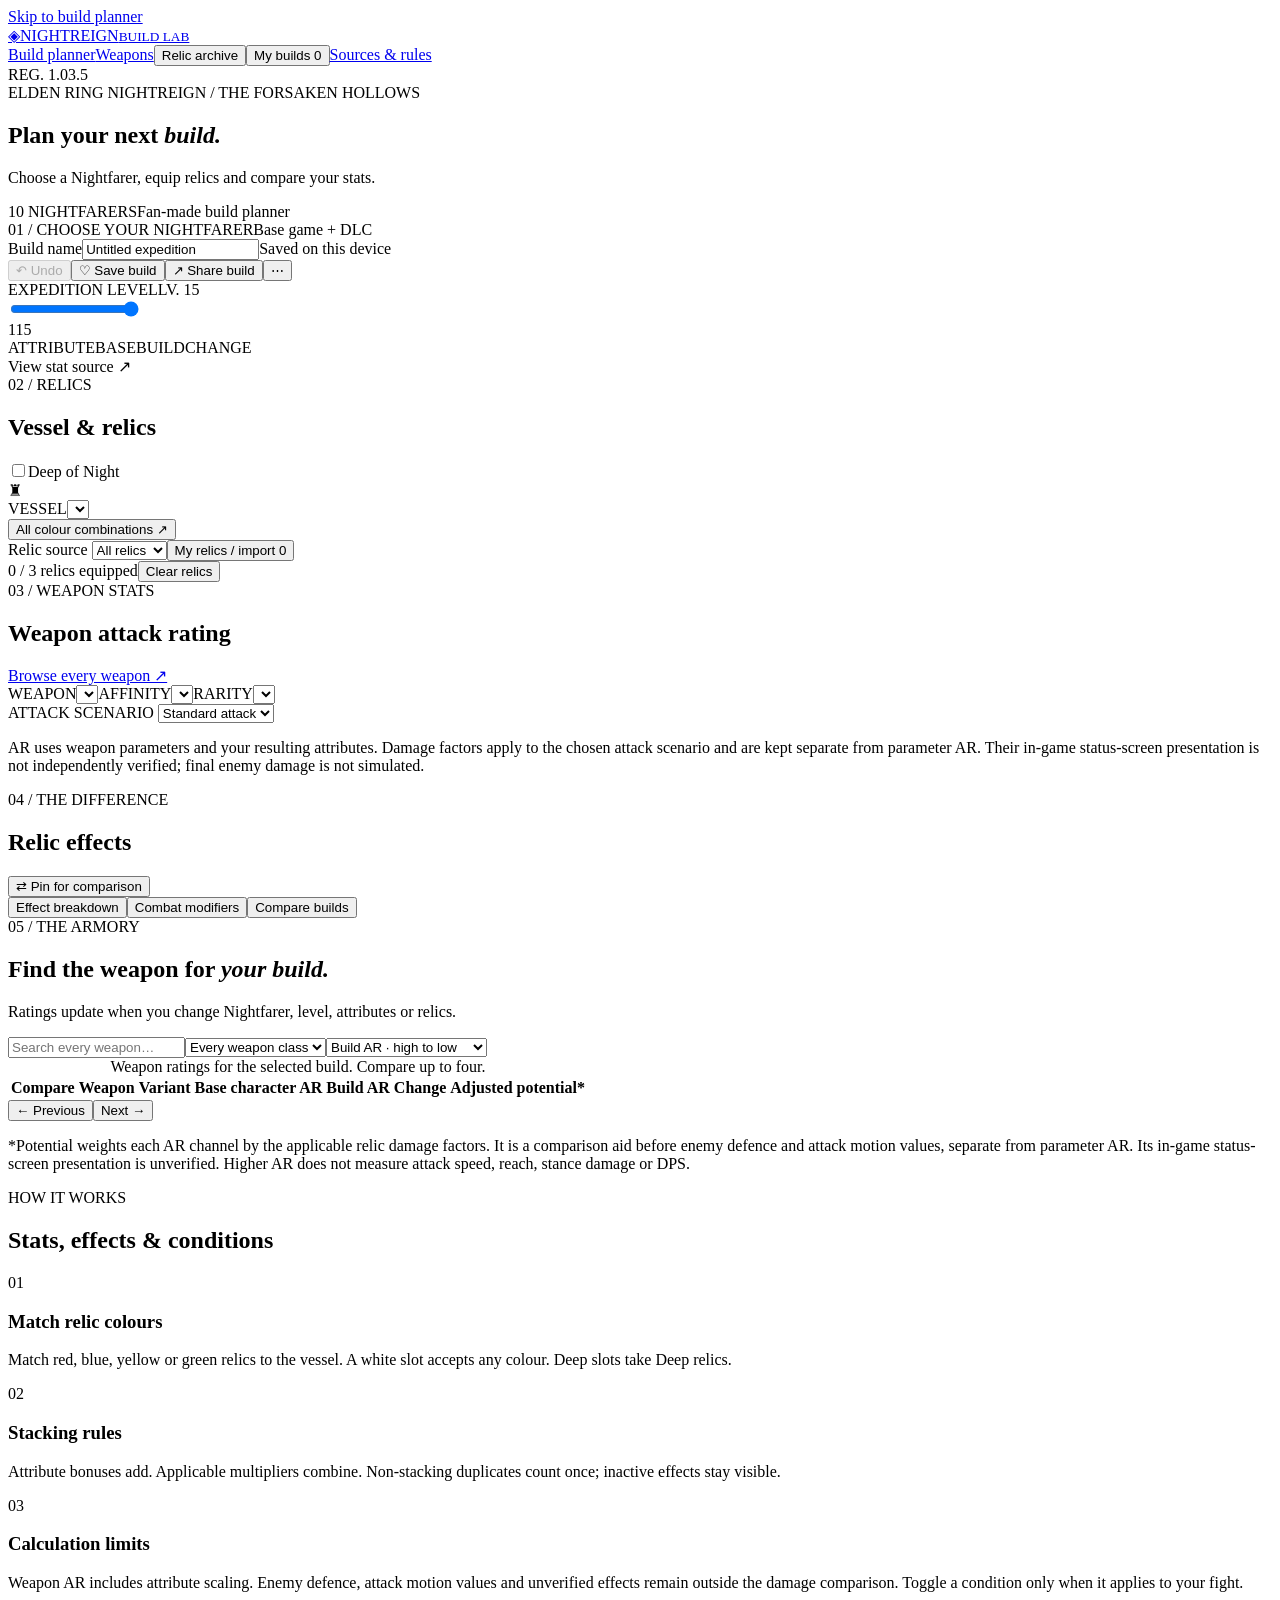
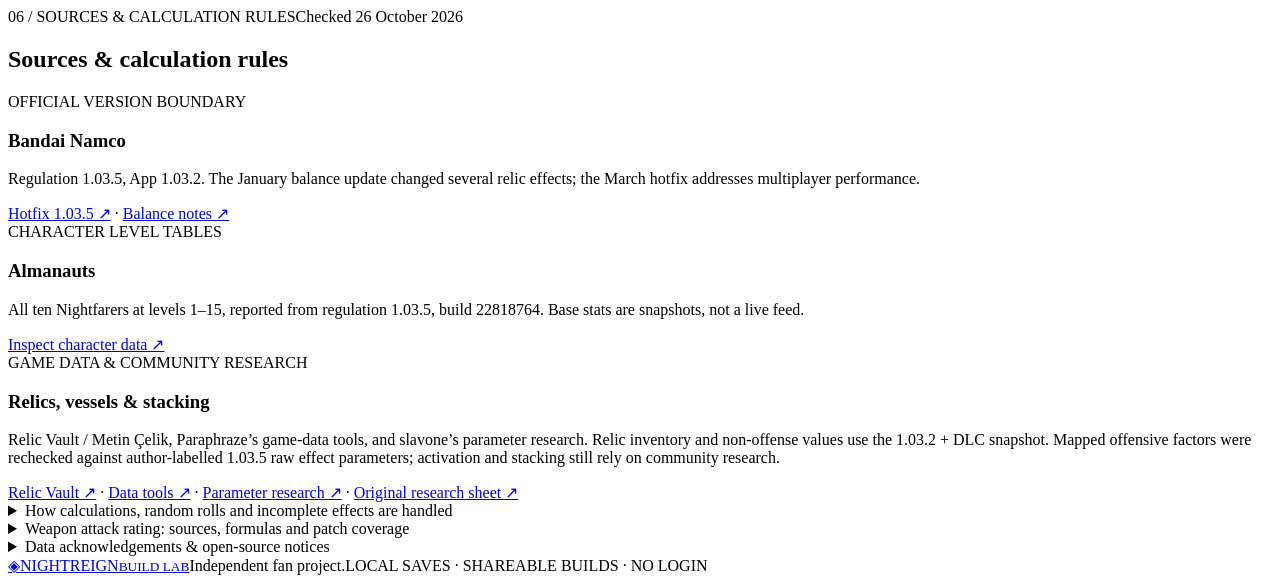
==== web/src/index.template.html @ f838a0e6 "Add owned relic collections, local PC save import, live build URLs and readable text" ====
<!doctype html><html lang="en"><head><meta charset="utf-8"><meta name="viewport" content="width=device-width,initial-scale=1"><meta name="theme-color" content="#101718"><meta name="description" content="Plan Nightreign builds for every Nightfarer. Explore character stats, colour-compatible vessels, fixed and custom relics, and the changes they make."><title>Nightreign — Build Lab</title><style>/*STYLE*/</style></head><body>
<a class="skip" href="#planner">Skip to build planner</a>
<header class="top"><a class="brand" href="#"><span class="brand-mark">◈</span><span>NIGHTREIGN<small>BUILD LAB</small></span></a><nav aria-label="Main"><a href="#planner" class="active">Build planner</a><a href="#armory">Weapons</a><button id="archive-nav">Relic archive</button><button id="saved-nav">My builds <span id="saved-count">0</span></button><a href="#sources">Sources & rules</a></nav><span class="top-tag"><i></i> REG. 1.03.5</span></header>
<main><section class="intro"><div><div class="eyebrow">ELDEN RING NIGHTREIGN / THE FORSAKEN HOLLOWS</div><h1>Plan your next <em>build.</em></h1><p>Choose a Nightfarer, equip relics and compare your stats.</p></div><div class="intro-end"><span>10 NIGHTFARERS</span><span id="corpus-size"></span><span class="dim">Fan-made build planner</span></div></section>
<section class="roster-wrap" aria-label="Choose a Nightfarer"><div class="section-caption"><span>01 / CHOOSE YOUR NIGHTFARER</span><span>Base game + DLC</span></div><div id="roster" class="roster"></div></section>
<div class="build-toolbar" id="planner"><div><label class="sr-only" for="build-name">Build name</label><input id="build-name" maxlength="70" value="Untitled expedition" aria-label="Build name"><span class="auto-note">Saved on this device</span></div><div class="toolbar-actions"><button id="undo" class="quiet" disabled>↶ Undo</button><button id="save-build" class="quiet">♡ Save build</button><button id="share" class="gold-button">↗ Share build</button><button id="more" class="icon-button" aria-label="Import or export build">⋯</button></div></div>
<div class="planner-grid"><aside class="character-panel panel"><div id="character-art" class="character-art"></div><div class="sheet"><div class="level-row"><label for="level">EXPEDITION LEVEL</label><span>LV. <output id="level-label">15</output></span></div><input type="range" id="level" min="1" max="15" step="1" value="15" aria-label="Expedition level"><div class="range-ends"><span>1</span><span>15</span></div><div class="resource-list" id="resources"></div><div class="stat-heading"><span>ATTRIBUTE</span><span>BASE</span><span>BUILD</span><span>CHANGE</span></div><div id="attributes"></div><div id="sheet-note" class="micro-note"></div><div id="abilities" class="abilities"></div><a id="character-source" class="text-link" target="_blank" rel="noopener">View stat source ↗</a></div></aside>
<div class="build-column"><section class="panel rites"><div class="panel-top"><div><div class="eyebrow">02 / RELICS</div><h2>Vessel & relics</h2></div><label class="mode-switch"><input id="deep" type="checkbox"><span class="switch-track"></span><span>Deep of Night</span></label></div><div class="vessel-control"><div class="vessel-symbol" aria-hidden="true">♜</div><div class="vessel-field"><label for="vessel">VESSEL</label><select id="vessel"></select><div id="vessel-colors" class="vessel-colors"></div></div><button id="colors-button" class="quiet">All colour combinations ↗</button></div><div class="collection-toolbar"><label for="relic-source">Relic source <select id="relic-source"><option value="all">All relics</option><option value="owned">My relics</option></select></label><button id="my-relics" class="quiet">My relics / import <span id="collection-count">0</span></button></div><div id="slots"></div><div class="slot-footer"><span id="equipped-summary">0 / 3 relics equipped</span><button id="clear-build" class="text-link">Clear relics</button></div></section>
<section class="panel weapon-focus" id="weapon-focus"><div class="panel-top"><div><div class="eyebrow">03 / WEAPON STATS</div><h2>Weapon attack rating</h2></div><a class="text-link" href="#armory">Browse every weapon ↗</a></div><div class="weapon-setup"><label>WEAPON<select id="weapon-select" aria-label="Selected weapon"></select></label><label>AFFINITY<select id="weapon-affinity" aria-label="Weapon affinity"></select></label><label>RARITY<select id="weapon-rarity" aria-label="Weapon rarity"></select></label></div><div id="weapon-readout"></div><label class="attack-context">ATTACK SCENARIO <select id="weapon-attack" aria-label="Attack scenario"><option value="standard">Standard attack</option><option value="charged">Charged attack</option><option value="jump">Jump attack</option><option value="critical">Critical hit</option><option value="guardCounter">Guard counter</option><option value="skill">Weapon skill</option></select></label><div id="weapon-relic-detail"></div><p class="micro-note">AR uses weapon parameters and your resulting attributes. Damage factors apply to the chosen attack scenario and are kept separate from parameter AR. Their in-game status-screen presentation is not independently verified; final enemy damage is not simulated.</p></section>
<section class="panel results"><div class="panel-top"><div><div class="eyebrow">04 / THE DIFFERENCE</div><h2>Relic effects</h2></div><button id="pin-build" class="quiet">⇄ Pin for comparison</button></div><div id="coverage-note" class="coverage-note"></div><div id="warnings"></div><div class="result-tabs" role="tablist" aria-label="Build results"><button id="tab-effects" role="tab" aria-selected="true">Effect breakdown</button><button id="tab-modifiers" role="tab" aria-selected="false">Combat modifiers</button><button id="tab-compare" role="tab" aria-selected="false">Compare builds</button></div><div id="result-content"></div></section></div>
</div>
<section class="armory-section" id="armory"><div class="section-caption"><span>05 / THE ARMORY</span><span id="armory-context"></span></div><div class="armory-heading"><div><h2>Find the weapon for <em>your build.</em></h2><p>Ratings update when you change Nightfarer, level, attributes or relics.</p></div><span class="armory-size" id="weapon-count"></span></div><div class="armory-controls"><input type="search" id="weapon-search" class="search-input" placeholder="Search every weapon…" aria-label="Search weapons"><select id="weapon-category" aria-label="Weapon category"><option value="all">Every weapon class</option></select><select id="weapon-sort" aria-label="Sort weapons"><option value="modified">Build AR · high to low</option><option value="delta">AR gained from relics</option><option value="potential">Relic-adjusted potential</option><option value="name">Weapon name</option></select></div><div class="weapon-data-boundary" id="weapon-data-boundary"></div><div class="armory-scroll"><table class="weapon-table"><caption class="sr-only">Weapon ratings for the selected build. Compare up to four.</caption><thead><tr><th>Compare</th><th>Weapon</th><th>Variant</th><th>Base character AR</th><th>Build AR</th><th>Change</th><th>Adjusted potential*</th></tr></thead><tbody id="weapon-table-body"></tbody></table></div><div class="armory-pagination"><span id="armory-page-label"></span><div><button id="weapon-prev" class="quiet">← Previous</button><button id="weapon-next" class="quiet">Next →</button></div></div><p class="sub-note">*Potential weights each AR channel by the applicable relic damage factors. It is a comparison aid before enemy defence and attack motion values, separate from parameter AR. Its in-game status-screen presentation is unverified. Higher AR does not measure attack speed, reach, stance damage or DPS.</p><div id="weapon-comparison"></div></section>
<section class="how-it-works"><div><div class="eyebrow">HOW IT WORKS</div><h2>Stats, effects & conditions</h2></div><article><span>01</span><h3>Match relic colours</h3><p>Match red, blue, yellow or green relics to the vessel. A white slot accepts any colour. Deep slots take Deep relics.</p></article><article><span>02</span><h3>Stacking rules</h3><p>Attribute bonuses add. Applicable multipliers combine. Non-stacking duplicates count once; inactive effects stay visible.</p></article><article><span>03</span><h3>Calculation limits</h3><p>Weapon AR includes attribute scaling. Enemy defence, attack motion values and unverified effects remain outside the damage comparison. Toggle a condition only when it applies to your fight.</p></article></section>
<section id="sources" class="sources"><div class="section-caption"><span>06 / SOURCES & CALCULATION RULES</span><span>Checked 26 October 2026</span></div><h2>Sources & calculation rules</h2><div class="source-grid"><article><span class="eyebrow">OFFICIAL VERSION BOUNDARY</span><h3>Bandai Namco</h3><p>Regulation 1.03.5, App 1.03.2. The January balance update changed several relic effects; the March hotfix addresses multiplayer performance.</p><a href="https://en.bandainamcoent.eu/elden-ring/news/elden-ring-nightreign-hotfix-1035" target="_blank" rel="noopener">Hotfix 1.03.5 ↗</a> · <a href="https://en.bandainamcoent.eu/elden-ring/news/elden-ring-nightreign-patch-notes-version-1032" target="_blank" rel="noopener">Balance notes ↗</a></article><article><span class="eyebrow">CHARACTER LEVEL TABLES</span><h3>Almanauts</h3><p>All ten Nightfarers at levels 1–15, reported from regulation 1.03.5, build 22818764. Base stats are snapshots, not a live feed.</p><a href="https://almanauts.com/nightreign/" target="_blank" rel="noopener">Inspect character data ↗</a></article><article><span class="eyebrow">GAME DATA & COMMUNITY RESEARCH</span><h3>Relics, vessels & stacking</h3><p>Relic Vault / Metin Çelik, Paraphraze’s game-data tools, and slavone’s parameter research. Relic inventory and non-offense values use the 1.03.2 + DLC snapshot. Mapped offensive factors were rechecked against author-labelled 1.03.5 raw effect parameters; activation and stacking still rely on community research.</p><a href="https://github.com/tonydavis629/nightreign-relic-vault" target="_blank" rel="noopener">Relic Vault ↗</a> · <a href="https://github.com/ParaphrazeTutorials/nightreign-data-tools" target="_blank" rel="noopener">Data tools ↗</a> · <a href="https://github.com/slavone/nighreign_relic_calculator" target="_blank" rel="noopener">Parameter research ↗</a> · <a href="https://docs.google.com/spreadsheets/d/1meXOw4jR1hh7YXVMeijWwSDIXnCw6Tk4hTZPq2qvyK4/edit" target="_blank" rel="noopener">Original research sheet ↗</a></article></div><details><summary>How calculations, random rolls and incomplete effects are handled</summary><div class="rules"><p>Relic audit (9 November 2026): uploaded regulation data version 10110019 is earlier than the comparison snapshot 10350000. Numerical magnitudes are checked separately from activation, stacking and roll eligibility. Seven existing modifier entries remain community models and are labelled in the breakdown. Raider’s damage-during-skill bonus is a manual 20-second scenario: ×1.10 damage and ×1.20 maximum stamina. Identical fixed/random aliases of known non-stacking effects count once.</p><p>Base HP, FP and stamina agree with HP = 80 + 20 × Vigor; FP = 45 + 5 × Mind; stamina = 48 + 2 × Endurance in the retrieved character tables. Relic projections use those linear relationships, then resource multipliers, with a floor at the end. Attributes are constrained to 1–99. Resource extrapolations outside the observed attribute ranges are marked.</p><p>Every relic effect is visible, but only mapped numerical effects enter totals. Character-specific effects activate only for that Nightfarer. Conditional effects start off. Stat-reallocation effects are excluded unless their level-specific model has been verified. Omitted numerical effects make the projected status incomplete; no missing effect is treated as zero strength.</p><p>Combat figures are applicable relic factors, not weapon attack rating or final damage. Different hit types and weapon conditions cannot always apply simultaneously. Damage negation combines the remaining-damage factors. Unknown self-stacking duplicates are conservatively excluded. The separate Weapon stats models weapon scaling from source coefficients. Temporary effect timing, ammunition and enemy defence are not simulated.</p><p>Custom rolls warn about snapshot type eligibility, same-relic exclusion groups, paired drawbacks and roll-slot eligibility. These uncertain metadata checks do not block adding an owned relic or exclude its mapped effects from totals. They are planning records, not proof that a roll exists in your inventory or can drop from a particular source. Fixed relics follow their own game item records. Unique items cannot be equipped twice. Random scenes have no finite inventory catalogue: this archive lists their effect types instead. The 84 fixed records are catalogued game data, not a guarantee that every item is obtainable; The Will of Balance has unconfirmed current availability.</p><p>Forgotten Scholar’s Goblet has a reported colour conflict in community sources. This planner uses the game-data tooling’s red first Deep slot. Verify it against your inventory. Artwork is from the official character gallery and remains © Bandai Namco / FromSoftware. Independent fan project; no affiliation or endorsement.</p><p>Builds and your relic collection are saved in this browser. PC save import reads files locally; it never uploads or edits them. Sharing puts the build in the link itself; no account or server stores it. No save files are edited.</p></div></details><details><summary>Weapon attack rating: sources, formulas and patch coverage</summary><div class="rules"><p id="weapon-source-notes"></p><p>The roster and AR formula use CryptidTracker’s original Nightreign research. Weapon, reinforcement, element-correction and scaling-curve fields were rechecked against an author-labelled Regulation 1.03.5 community snapshot. It is a relic-weight mod distribution; its weapon fields match the original baseline across the curated roster and its 17 curves. Relic rolling weights from that mod are not used. Sixteen independent current AR reference values for Zweihander and Greatsword also match. This is versioned community data, not an official release export or live feed. Two DLC starter labels describe the character and weapon type because their exact English item names were unavailable in the source name table.</p><p>Attribute terms use correction curves and the AttackElementCorrect influence/override values, including the source’s negative-term branch. No requirement penalty is applied. Attributes follow the source model’s 1–99 range. A 1.5× Strength bonus for two-handing is not assumed.</p><p>Each channel is truncated separately; total AR truncates the sum of unrounded channels. Staff and seal strike AR is separate from casting scaling. Catalyst spell-buff values exclude spell motion values and school/passive bonuses. Bow, crossbow and ballista ratings exclude ammunition. Starting-weapon infusion relics, weapon passives, status buildup and temporary weapon buffs are outside the AR model. Use the affinity selector for a hypothetical supported weapon variant; equipping an infusion relic does not automatically choose a variant. Spell and item-only relics are excluded from weapon strike potential. Conditional and inventory bonuses require the correct run condition to be enabled.</p><p><a href="https://docs.google.com/spreadsheets/d/1Os2EzEiqE29HKsiv6UjBEQQOZrxj9ssvPAKMDc8CYr8/edit" target="_blank" rel="noopener">CryptidTracker’s original AR calculator ↗</a> · <a href="https://almanauts.com/nightreign/weapons/" target="_blank" rel="noopener">Current comparison tables ↗</a> · <a href="https://github.com/ip1259/Rolling_Pool_Editor" target="_blank" rel="noopener">Regulation 1.03.5 effect parameters ↗</a></p></div></details><details><summary>Data acknowledgements & open-source notices</summary><div class="rules" id="licenses"></div></details></section>
</main><footer><a class="brand" href="#"><span class="brand-mark">◈</span><span>NIGHTREIGN<small>BUILD LAB</small></span></a><span>Independent fan project.</span><span>LOCAL SAVES · SHAREABLE BUILDS · NO LOGIN</span></footer>
<div id="drawer-backdrop" class="backdrop" hidden></div><aside id="drawer" class="drawer" role="dialog" aria-modal="true" aria-labelledby="drawer-title" hidden><div class="drawer-top"><div><div class="eyebrow" id="drawer-kicker">RELIC ARCHIVE</div><h2 id="drawer-title">Choose a relic</h2><p id="drawer-context"></p></div><button class="close-button" id="drawer-close" aria-label="Close relic library">×</button></div><div id="drawer-body"></div></aside>
<dialog id="modal"><div class="modal-head"><h2 id="modal-title"></h2><button id="modal-close" class="close-button" aria-label="Close dialog">×</button></div><div id="modal-body"></div></dialog><div id="toast" role="status" aria-live="polite"></div>
<script>/*DATA*/</script><script>/*ENGINE*/</script><script>/*APP*/</script></body></html>
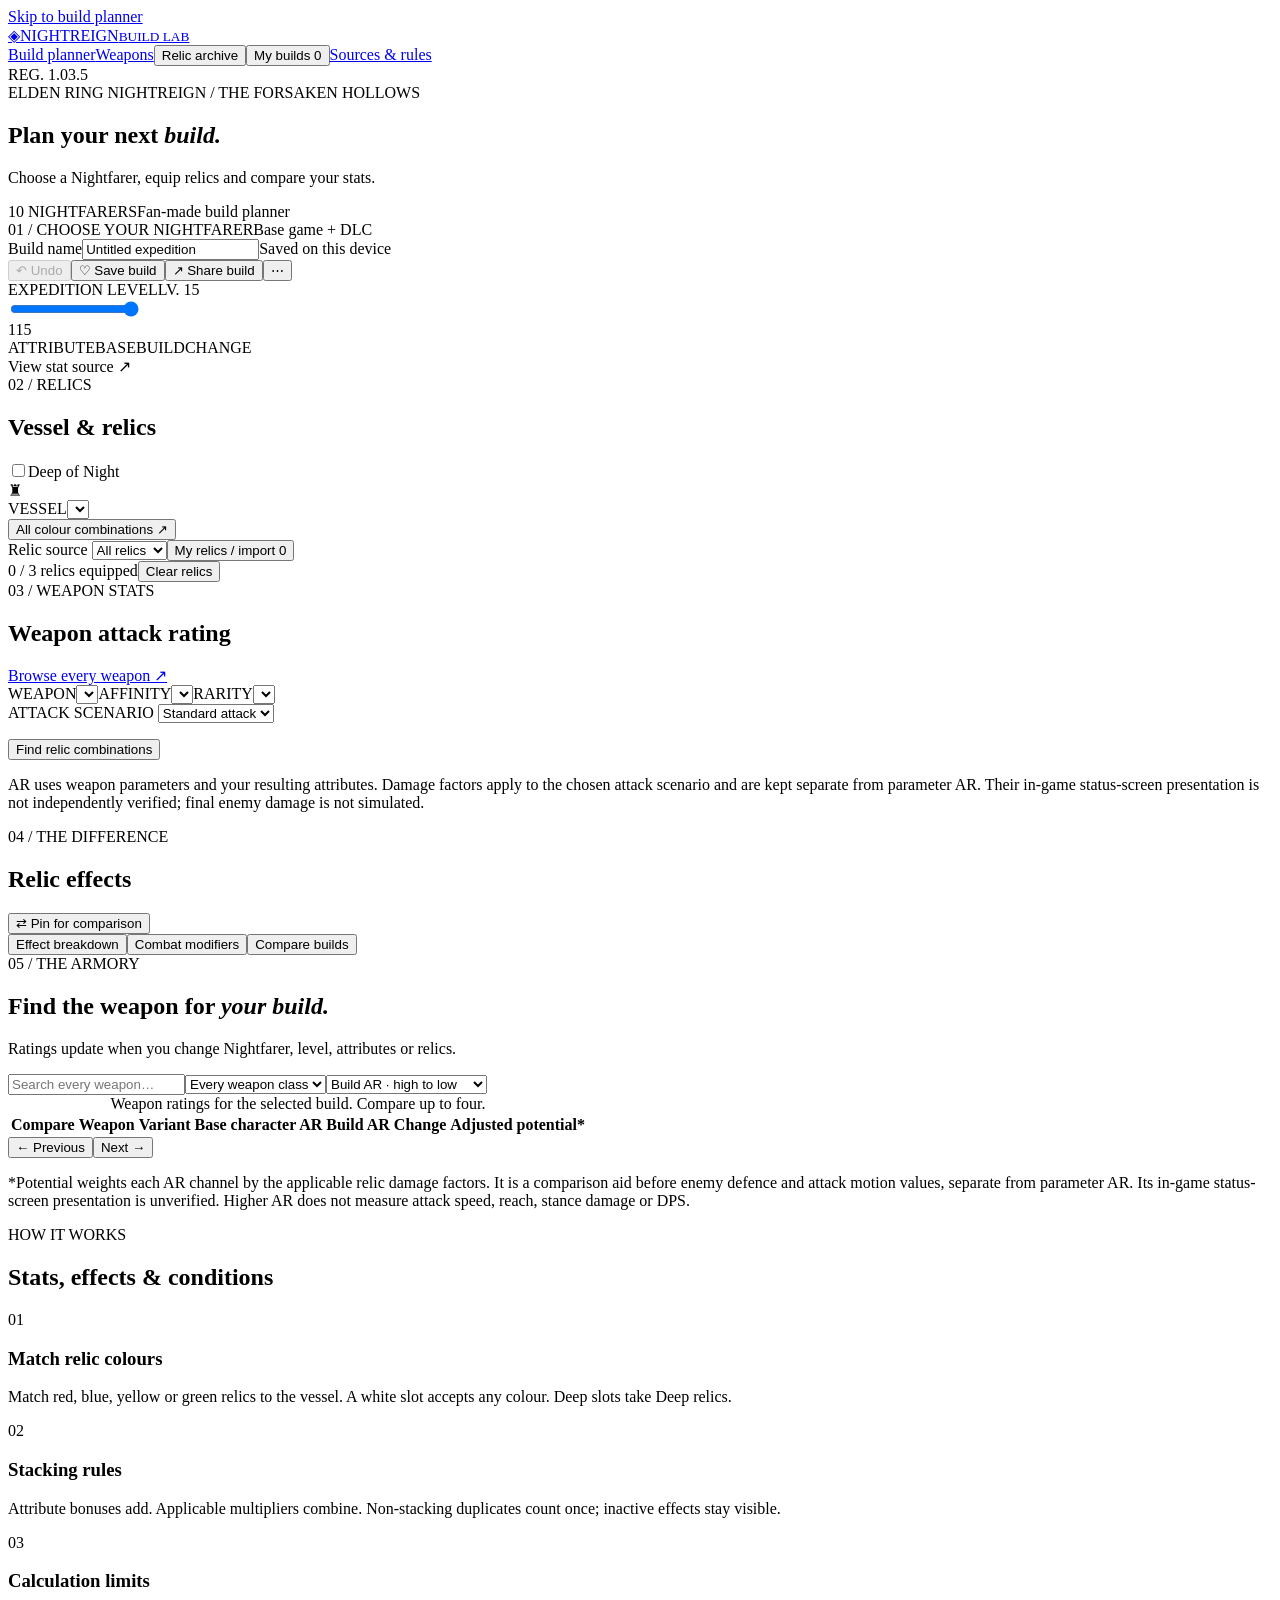
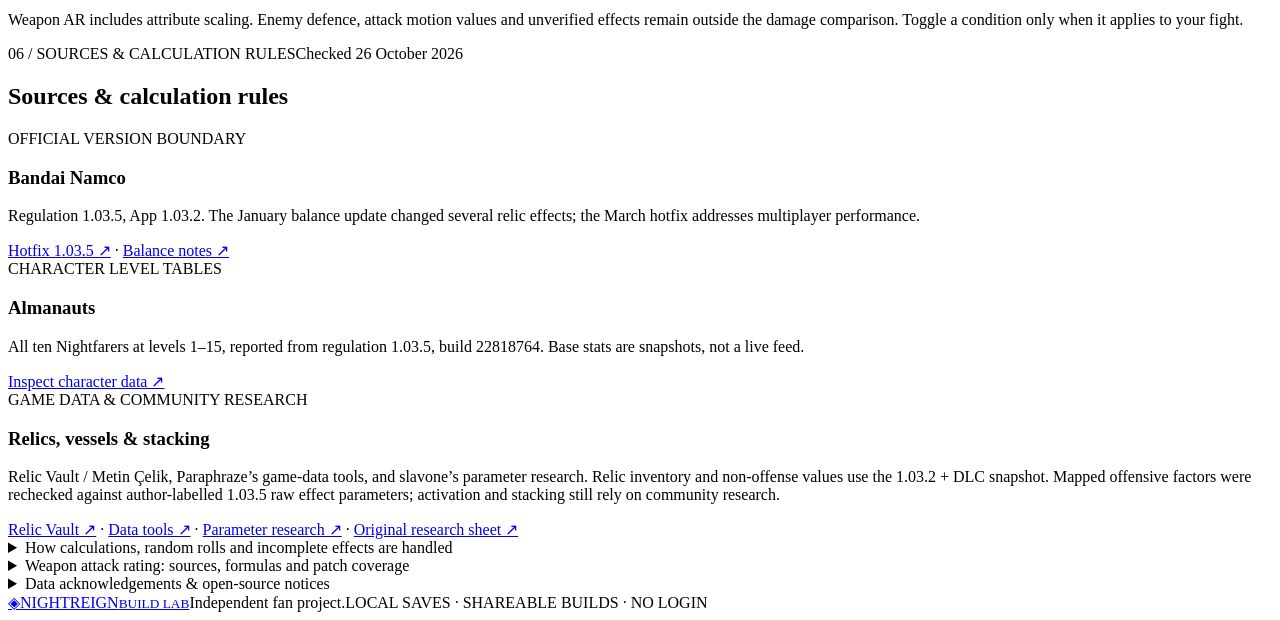
==== commit 1680f61b: "Add weapon build suggestions and Raider passive" ====
--- a/web/src/index.template.html
+++ b/web/src/index.template.html
@@ -6,7 +6,7 @@
 <div class="build-toolbar" id="planner"><div><label class="sr-only" for="build-name">Build name</label><input id="build-name" maxlength="70" value="Untitled expedition" aria-label="Build name"><span class="auto-note">Saved on this device</span></div><div class="toolbar-actions"><button id="undo" class="quiet" disabled>↶ Undo</button><button id="save-build" class="quiet">♡ Save build</button><button id="share" class="gold-button">↗ Share build</button><button id="more" class="icon-button" aria-label="Import or export build">⋯</button></div></div>
 <div class="planner-grid"><aside class="character-panel panel"><div id="character-art" class="character-art"></div><div class="sheet"><div class="level-row"><label for="level">EXPEDITION LEVEL</label><span>LV. <output id="level-label">15</output></span></div><input type="range" id="level" min="1" max="15" step="1" value="15" aria-label="Expedition level"><div class="range-ends"><span>1</span><span>15</span></div><div class="resource-list" id="resources"></div><div class="stat-heading"><span>ATTRIBUTE</span><span>BASE</span><span>BUILD</span><span>CHANGE</span></div><div id="attributes"></div><div id="sheet-note" class="micro-note"></div><div id="abilities" class="abilities"></div><a id="character-source" class="text-link" target="_blank" rel="noopener">View stat source ↗</a></div></aside>
 <div class="build-column"><section class="panel rites"><div class="panel-top"><div><div class="eyebrow">02 / RELICS</div><h2>Vessel & relics</h2></div><label class="mode-switch"><input id="deep" type="checkbox"><span class="switch-track"></span><span>Deep of Night</span></label></div><div class="vessel-control"><div class="vessel-symbol" aria-hidden="true">♜</div><div class="vessel-field"><label for="vessel">VESSEL</label><select id="vessel"></select><div id="vessel-colors" class="vessel-colors"></div></div><button id="colors-button" class="quiet">All colour combinations ↗</button></div><div class="collection-toolbar"><label for="relic-source">Relic source <select id="relic-source"><option value="all">All relics</option><option value="owned">My relics</option></select></label><button id="my-relics" class="quiet">My relics / import <span id="collection-count">0</span></button></div><div id="slots"></div><div class="slot-footer"><span id="equipped-summary">0 / 3 relics equipped</span><button id="clear-build" class="text-link">Clear relics</button></div></section>
-<section class="panel weapon-focus" id="weapon-focus"><div class="panel-top"><div><div class="eyebrow">03 / WEAPON STATS</div><h2>Weapon attack rating</h2></div><a class="text-link" href="#armory">Browse every weapon ↗</a></div><div class="weapon-setup"><label>WEAPON<select id="weapon-select" aria-label="Selected weapon"></select></label><label>AFFINITY<select id="weapon-affinity" aria-label="Weapon affinity"></select></label><label>RARITY<select id="weapon-rarity" aria-label="Weapon rarity"></select></label></div><div id="weapon-readout"></div><label class="attack-context">ATTACK SCENARIO <select id="weapon-attack" aria-label="Attack scenario"><option value="standard">Standard attack</option><option value="charged">Charged attack</option><option value="jump">Jump attack</option><option value="critical">Critical hit</option><option value="guardCounter">Guard counter</option><option value="skill">Weapon skill</option></select></label><div id="weapon-relic-detail"></div><p class="micro-note">AR uses weapon parameters and your resulting attributes. Damage factors apply to the chosen attack scenario and are kept separate from parameter AR. Their in-game status-screen presentation is not independently verified; final enemy damage is not simulated.</p></section>
+<section class="panel weapon-focus" id="weapon-focus"><div class="panel-top"><div><div class="eyebrow">03 / WEAPON STATS</div><h2>Weapon attack rating</h2></div><a class="text-link" href="#armory">Browse every weapon ↗</a></div><div class="weapon-setup"><label>WEAPON<select id="weapon-select" aria-label="Selected weapon"></select></label><label>AFFINITY<select id="weapon-affinity" aria-label="Weapon affinity"></select></label><label>RARITY<select id="weapon-rarity" aria-label="Weapon rarity"></select></label></div><div id="weapon-readout"></div><label class="attack-context">ATTACK SCENARIO <select id="weapon-attack" aria-label="Attack scenario"><option value="standard">Standard attack</option><option value="charged">Charged attack</option><option value="jump">Jump attack</option><option value="critical">Critical hit</option><option value="guardCounter">Guard counter</option><option value="skill">Weapon skill</option></select></label><p id="attack-scenario-explanation" class="micro-note" role="status"></p><div id="weapon-relic-detail"></div><button id="open-optimizer" class="gold-button">Find relic combinations</button><p class="micro-note">AR uses weapon parameters and your resulting attributes. Damage factors apply to the chosen attack scenario and are kept separate from parameter AR. Their in-game status-screen presentation is not independently verified; final enemy damage is not simulated.</p></section>
 <section class="panel results"><div class="panel-top"><div><div class="eyebrow">04 / THE DIFFERENCE</div><h2>Relic effects</h2></div><button id="pin-build" class="quiet">⇄ Pin for comparison</button></div><div id="coverage-note" class="coverage-note"></div><div id="warnings"></div><div class="result-tabs" role="tablist" aria-label="Build results"><button id="tab-effects" role="tab" aria-selected="true">Effect breakdown</button><button id="tab-modifiers" role="tab" aria-selected="false">Combat modifiers</button><button id="tab-compare" role="tab" aria-selected="false">Compare builds</button></div><div id="result-content"></div></section></div>
 </div>
 <section class="armory-section" id="armory"><div class="section-caption"><span>05 / THE ARMORY</span><span id="armory-context"></span></div><div class="armory-heading"><div><h2>Find the weapon for <em>your build.</em></h2><p>Ratings update when you change Nightfarer, level, attributes or relics.</p></div><span class="armory-size" id="weapon-count"></span></div><div class="armory-controls"><input type="search" id="weapon-search" class="search-input" placeholder="Search every weapon…" aria-label="Search weapons"><select id="weapon-category" aria-label="Weapon category"><option value="all">Every weapon class</option></select><select id="weapon-sort" aria-label="Sort weapons"><option value="modified">Build AR · high to low</option><option value="delta">AR gained from relics</option><option value="potential">Relic-adjusted potential</option><option value="name">Weapon name</option></select></div><div class="weapon-data-boundary" id="weapon-data-boundary"></div><div class="armory-scroll"><table class="weapon-table"><caption class="sr-only">Weapon ratings for the selected build. Compare up to four.</caption><thead><tr><th>Compare</th><th>Weapon</th><th>Variant</th><th>Base character AR</th><th>Build AR</th><th>Change</th><th>Adjusted potential*</th></tr></thead><tbody id="weapon-table-body"></tbody></table></div><div class="armory-pagination"><span id="armory-page-label"></span><div><button id="weapon-prev" class="quiet">← Previous</button><button id="weapon-next" class="quiet">Next →</button></div></div><p class="sub-note">*Potential weights each AR channel by the applicable relic damage factors. It is a comparison aid before enemy defence and attack motion values, separate from parameter AR. Its in-game status-screen presentation is unverified. Higher AR does not measure attack speed, reach, stance damage or DPS.</p><div id="weapon-comparison"></div></section>
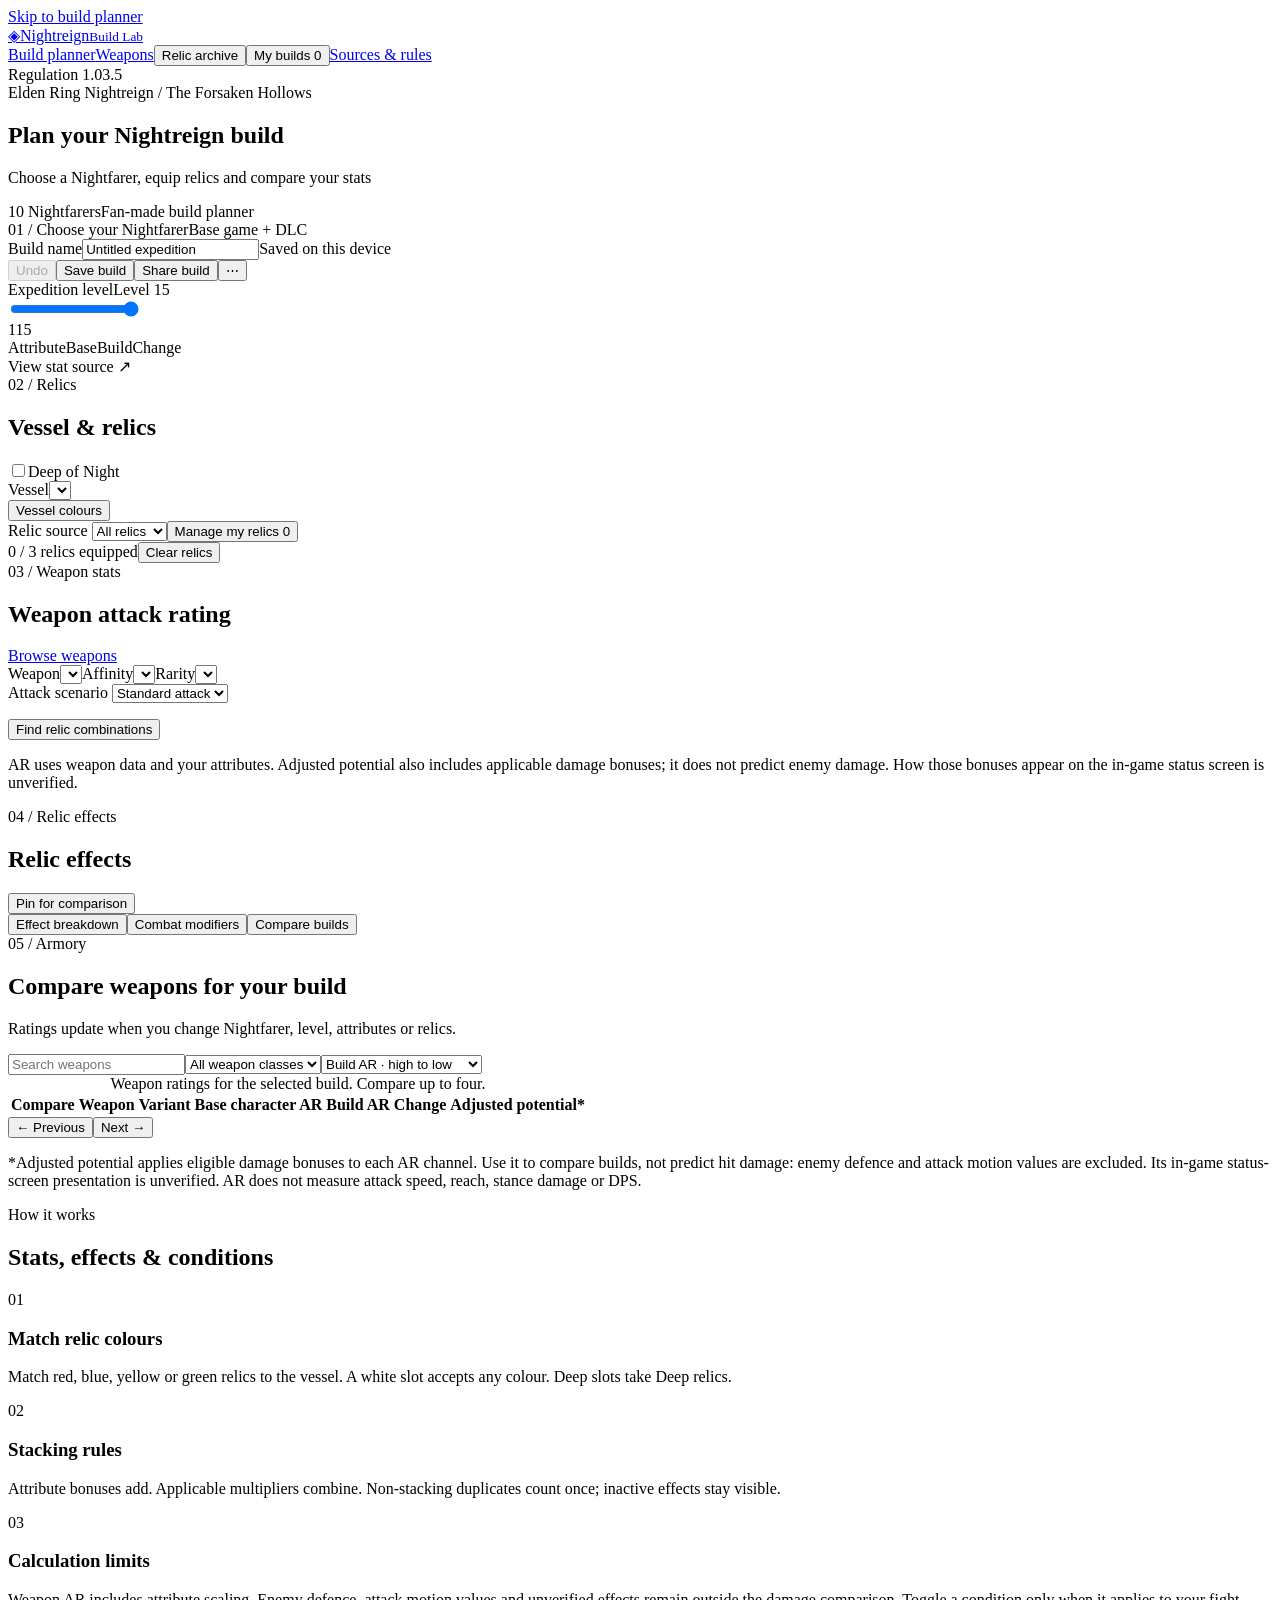
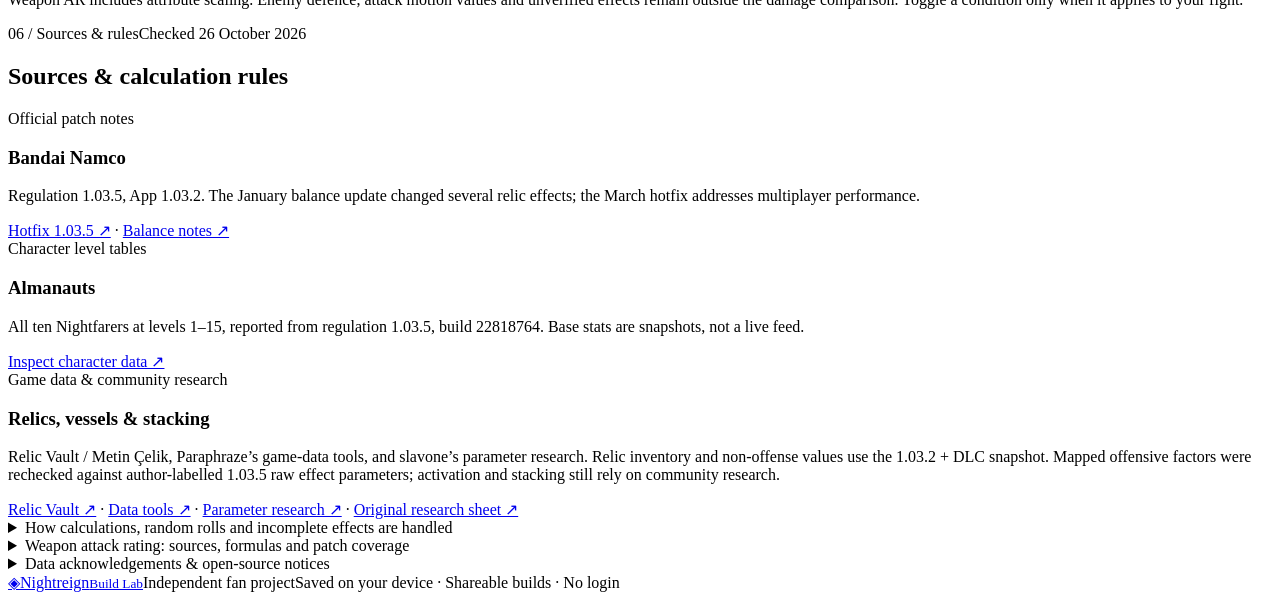
==== commit fad1ac8a: "Refine Nightreign interface spacing, typography and copy" ====
--- a/web/src/index.template.html
+++ b/web/src/index.template.html
@@ -1,18 +1,18 @@
-<!doctype html><html lang="en"><head><meta charset="utf-8"><meta name="viewport" content="width=device-width,initial-scale=1"><meta name="theme-color" content="#101718"><meta name="description" content="Plan Nightreign builds for every Nightfarer. Explore character stats, colour-compatible vessels, fixed and custom relics, and the changes they make."><title>Nightreign — Build Lab</title><style>/*STYLE*/</style></head><body>
+<!doctype html><html lang="en"><head><meta charset="utf-8"><meta name="viewport" content="width=device-width,initial-scale=1"><meta name="theme-color" content="#141617"><meta name="description" content="Plan Nightreign builds for every Nightfarer. Explore character stats, colour-compatible vessels, fixed and custom relics, and the changes they make."><title>Nightreign — Build Lab</title><style>/*STYLE*/</style></head><body>
 <a class="skip" href="#planner">Skip to build planner</a>
-<header class="top"><a class="brand" href="#"><span class="brand-mark">◈</span><span>NIGHTREIGN<small>BUILD LAB</small></span></a><nav aria-label="Main"><a href="#planner" class="active">Build planner</a><a href="#armory">Weapons</a><button id="archive-nav">Relic archive</button><button id="saved-nav">My builds <span id="saved-count">0</span></button><a href="#sources">Sources & rules</a></nav><span class="top-tag"><i></i> REG. 1.03.5</span></header>
-<main><section class="intro"><div><div class="eyebrow">ELDEN RING NIGHTREIGN / THE FORSAKEN HOLLOWS</div><h1>Plan your next <em>build.</em></h1><p>Choose a Nightfarer, equip relics and compare your stats.</p></div><div class="intro-end"><span>10 NIGHTFARERS</span><span id="corpus-size"></span><span class="dim">Fan-made build planner</span></div></section>
-<section class="roster-wrap" aria-label="Choose a Nightfarer"><div class="section-caption"><span>01 / CHOOSE YOUR NIGHTFARER</span><span>Base game + DLC</span></div><div id="roster" class="roster"></div></section>
-<div class="build-toolbar" id="planner"><div><label class="sr-only" for="build-name">Build name</label><input id="build-name" maxlength="70" value="Untitled expedition" aria-label="Build name"><span class="auto-note">Saved on this device</span></div><div class="toolbar-actions"><button id="undo" class="quiet" disabled>↶ Undo</button><button id="save-build" class="quiet">♡ Save build</button><button id="share" class="gold-button">↗ Share build</button><button id="more" class="icon-button" aria-label="Import or export build">⋯</button></div></div>
-<div class="planner-grid"><aside class="character-panel panel"><div id="character-art" class="character-art"></div><div class="sheet"><div class="level-row"><label for="level">EXPEDITION LEVEL</label><span>LV. <output id="level-label">15</output></span></div><input type="range" id="level" min="1" max="15" step="1" value="15" aria-label="Expedition level"><div class="range-ends"><span>1</span><span>15</span></div><div class="resource-list" id="resources"></div><div class="stat-heading"><span>ATTRIBUTE</span><span>BASE</span><span>BUILD</span><span>CHANGE</span></div><div id="attributes"></div><div id="sheet-note" class="micro-note"></div><div id="abilities" class="abilities"></div><a id="character-source" class="text-link" target="_blank" rel="noopener">View stat source ↗</a></div></aside>
-<div class="build-column"><section class="panel rites"><div class="panel-top"><div><div class="eyebrow">02 / RELICS</div><h2>Vessel & relics</h2></div><label class="mode-switch"><input id="deep" type="checkbox"><span class="switch-track"></span><span>Deep of Night</span></label></div><div class="vessel-control"><div class="vessel-symbol" aria-hidden="true">♜</div><div class="vessel-field"><label for="vessel">VESSEL</label><select id="vessel"></select><div id="vessel-colors" class="vessel-colors"></div></div><button id="colors-button" class="quiet">All colour combinations ↗</button></div><div class="collection-toolbar"><label for="relic-source">Relic source <select id="relic-source"><option value="all">All relics</option><option value="owned">My relics</option></select></label><button id="my-relics" class="quiet">My relics / import <span id="collection-count">0</span></button></div><div id="slots"></div><div class="slot-footer"><span id="equipped-summary">0 / 3 relics equipped</span><button id="clear-build" class="text-link">Clear relics</button></div></section>
-<section class="panel weapon-focus" id="weapon-focus"><div class="panel-top"><div><div class="eyebrow">03 / WEAPON STATS</div><h2>Weapon attack rating</h2></div><a class="text-link" href="#armory">Browse every weapon ↗</a></div><div class="weapon-setup"><label>WEAPON<select id="weapon-select" aria-label="Selected weapon"></select></label><label>AFFINITY<select id="weapon-affinity" aria-label="Weapon affinity"></select></label><label>RARITY<select id="weapon-rarity" aria-label="Weapon rarity"></select></label></div><div id="weapon-readout"></div><label class="attack-context">ATTACK SCENARIO <select id="weapon-attack" aria-label="Attack scenario"><option value="standard">Standard attack</option><option value="charged">Charged attack</option><option value="jump">Jump attack</option><option value="critical">Critical hit</option><option value="guardCounter">Guard counter</option><option value="skill">Weapon skill</option></select></label><p id="attack-scenario-explanation" class="micro-note" role="status"></p><div id="weapon-relic-detail"></div><button id="open-optimizer" class="gold-button">Find relic combinations</button><p class="micro-note">AR uses weapon parameters and your resulting attributes. Damage factors apply to the chosen attack scenario and are kept separate from parameter AR. Their in-game status-screen presentation is not independently verified; final enemy damage is not simulated.</p></section>
-<section class="panel results"><div class="panel-top"><div><div class="eyebrow">04 / THE DIFFERENCE</div><h2>Relic effects</h2></div><button id="pin-build" class="quiet">⇄ Pin for comparison</button></div><div id="coverage-note" class="coverage-note"></div><div id="warnings"></div><div class="result-tabs" role="tablist" aria-label="Build results"><button id="tab-effects" role="tab" aria-selected="true">Effect breakdown</button><button id="tab-modifiers" role="tab" aria-selected="false">Combat modifiers</button><button id="tab-compare" role="tab" aria-selected="false">Compare builds</button></div><div id="result-content"></div></section></div>
+<header class="top"><a class="brand" href="#"><span class="brand-mark">◈</span><span>Nightreign<small>Build Lab</small></span></a><nav aria-label="Main"><a href="#planner" class="active">Build planner</a><a href="#armory">Weapons</a><button id="archive-nav">Relic archive</button><button id="saved-nav">My builds <span id="saved-count">0</span></button><a href="#sources">Sources & rules</a></nav><span class="top-tag">Regulation 1.03.5</span></header>
+<main><section class="intro"><div><div class="eyebrow">Elden Ring Nightreign / The Forsaken Hollows</div><h1>Plan your Nightreign build</h1><p>Choose a Nightfarer, equip relics and compare your stats</p></div><div class="intro-end"><span>10 Nightfarers</span><span id="corpus-size"></span><span class="dim">Fan-made build planner</span></div></section>
+<section class="roster-wrap" aria-label="Choose a Nightfarer"><div class="section-caption"><span>01 / Choose your Nightfarer</span><span>Base game + DLC</span></div><div id="roster" class="roster"></div></section>
+<div class="build-toolbar" id="planner"><div><label class="sr-only" for="build-name">Build name</label><input id="build-name" maxlength="70" value="Untitled expedition" aria-label="Build name"><span class="auto-note">Saved on this device</span></div><div class="toolbar-actions"><button id="undo" class="quiet" disabled>Undo</button><button id="save-build" class="quiet">Save build</button><button id="share" class="gold-button">Share build</button><button id="more" class="icon-button" aria-label="Import or export build">⋯</button></div></div>
+<div class="planner-grid"><aside class="character-panel panel"><div id="character-art" class="character-art"></div><div class="sheet"><div class="level-row"><label for="level">Expedition level</label><span>Level <output id="level-label">15</output></span></div><input type="range" id="level" min="1" max="15" step="1" value="15" aria-label="Expedition level"><div class="range-ends"><span>1</span><span>15</span></div><div class="resource-list" id="resources"></div><div class="stat-heading"><span>Attribute</span><span>Base</span><span>Build</span><span>Change</span></div><div id="attributes"></div><div id="sheet-note" class="micro-note"></div><div id="abilities" class="abilities"></div><a id="character-source" class="text-link" target="_blank" rel="noopener">View stat source ↗</a></div></aside>
+<div class="build-column"><section class="panel rites"><div class="panel-top"><div><div class="eyebrow">02 / Relics</div><h2>Vessel & relics</h2></div><label class="mode-switch"><input id="deep" type="checkbox"><span class="switch-track"></span><span>Deep of Night</span></label></div><div class="vessel-control"><div class="vessel-field"><label for="vessel">Vessel</label><select id="vessel"></select><div id="vessel-colors" class="vessel-colors"></div></div><button id="colors-button" class="quiet">Vessel colours</button></div><div class="collection-toolbar"><label for="relic-source">Relic source <select id="relic-source"><option value="all">All relics</option><option value="owned">My relics</option></select></label><button id="my-relics" class="quiet">Manage my relics <span id="collection-count">0</span></button></div><div id="slots"></div><div class="slot-footer"><span id="equipped-summary">0 / 3 relics equipped</span><button id="clear-build" class="text-link">Clear relics</button></div></section>
+<section class="panel weapon-focus" id="weapon-focus"><div class="panel-top"><div><div class="eyebrow">03 / Weapon stats</div><h2>Weapon attack rating</h2></div><a class="text-link" href="#armory">Browse weapons</a></div><div class="weapon-setup"><label>Weapon<select id="weapon-select" aria-label="Selected weapon"></select></label><label>Affinity<select id="weapon-affinity" aria-label="Weapon affinity"></select></label><label>Rarity<select id="weapon-rarity" aria-label="Weapon rarity"></select></label></div><div id="weapon-readout"></div><label class="attack-context">Attack scenario <select id="weapon-attack" aria-label="Attack scenario"><option value="standard">Standard attack</option><option value="charged">Charged attack</option><option value="jump">Jump attack</option><option value="critical">Critical hit</option><option value="guardCounter">Guard counter</option><option value="skill">Weapon skill</option></select></label><p id="attack-scenario-explanation" class="micro-note" role="status"></p><div id="weapon-relic-detail"></div><button id="open-optimizer" class="gold-button">Find relic combinations</button><p class="micro-note">AR uses weapon data and your attributes. Adjusted potential also includes applicable damage bonuses; it does not predict enemy damage. How those bonuses appear on the in-game status screen is unverified.</p></section>
+<section class="panel results"><div class="panel-top"><div><div class="eyebrow">04 / Relic effects</div><h2>Relic effects</h2></div><button id="pin-build" class="quiet">Pin for comparison</button></div><div id="coverage-note" class="coverage-note"></div><div id="warnings"></div><div class="result-tabs" role="tablist" aria-label="Build results"><button id="tab-effects" role="tab" aria-selected="true">Effect breakdown</button><button id="tab-modifiers" role="tab" aria-selected="false">Combat modifiers</button><button id="tab-compare" role="tab" aria-selected="false">Compare builds</button></div><div id="result-content"></div></section></div>
 </div>
-<section class="armory-section" id="armory"><div class="section-caption"><span>05 / THE ARMORY</span><span id="armory-context"></span></div><div class="armory-heading"><div><h2>Find the weapon for <em>your build.</em></h2><p>Ratings update when you change Nightfarer, level, attributes or relics.</p></div><span class="armory-size" id="weapon-count"></span></div><div class="armory-controls"><input type="search" id="weapon-search" class="search-input" placeholder="Search every weapon…" aria-label="Search weapons"><select id="weapon-category" aria-label="Weapon category"><option value="all">Every weapon class</option></select><select id="weapon-sort" aria-label="Sort weapons"><option value="modified">Build AR · high to low</option><option value="delta">AR gained from relics</option><option value="potential">Relic-adjusted potential</option><option value="name">Weapon name</option></select></div><div class="weapon-data-boundary" id="weapon-data-boundary"></div><div class="armory-scroll"><table class="weapon-table"><caption class="sr-only">Weapon ratings for the selected build. Compare up to four.</caption><thead><tr><th>Compare</th><th>Weapon</th><th>Variant</th><th>Base character AR</th><th>Build AR</th><th>Change</th><th>Adjusted potential*</th></tr></thead><tbody id="weapon-table-body"></tbody></table></div><div class="armory-pagination"><span id="armory-page-label"></span><div><button id="weapon-prev" class="quiet">← Previous</button><button id="weapon-next" class="quiet">Next →</button></div></div><p class="sub-note">*Potential weights each AR channel by the applicable relic damage factors. It is a comparison aid before enemy defence and attack motion values, separate from parameter AR. Its in-game status-screen presentation is unverified. Higher AR does not measure attack speed, reach, stance damage or DPS.</p><div id="weapon-comparison"></div></section>
-<section class="how-it-works"><div><div class="eyebrow">HOW IT WORKS</div><h2>Stats, effects & conditions</h2></div><article><span>01</span><h3>Match relic colours</h3><p>Match red, blue, yellow or green relics to the vessel. A white slot accepts any colour. Deep slots take Deep relics.</p></article><article><span>02</span><h3>Stacking rules</h3><p>Attribute bonuses add. Applicable multipliers combine. Non-stacking duplicates count once; inactive effects stay visible.</p></article><article><span>03</span><h3>Calculation limits</h3><p>Weapon AR includes attribute scaling. Enemy defence, attack motion values and unverified effects remain outside the damage comparison. Toggle a condition only when it applies to your fight.</p></article></section>
-<section id="sources" class="sources"><div class="section-caption"><span>06 / SOURCES & CALCULATION RULES</span><span>Checked 26 October 2026</span></div><h2>Sources & calculation rules</h2><div class="source-grid"><article><span class="eyebrow">OFFICIAL VERSION BOUNDARY</span><h3>Bandai Namco</h3><p>Regulation 1.03.5, App 1.03.2. The January balance update changed several relic effects; the March hotfix addresses multiplayer performance.</p><a href="https://en.bandainamcoent.eu/elden-ring/news/elden-ring-nightreign-hotfix-1035" target="_blank" rel="noopener">Hotfix 1.03.5 ↗</a> · <a href="https://en.bandainamcoent.eu/elden-ring/news/elden-ring-nightreign-patch-notes-version-1032" target="_blank" rel="noopener">Balance notes ↗</a></article><article><span class="eyebrow">CHARACTER LEVEL TABLES</span><h3>Almanauts</h3><p>All ten Nightfarers at levels 1–15, reported from regulation 1.03.5, build 22818764. Base stats are snapshots, not a live feed.</p><a href="https://almanauts.com/nightreign/" target="_blank" rel="noopener">Inspect character data ↗</a></article><article><span class="eyebrow">GAME DATA & COMMUNITY RESEARCH</span><h3>Relics, vessels & stacking</h3><p>Relic Vault / Metin Çelik, Paraphraze’s game-data tools, and slavone’s parameter research. Relic inventory and non-offense values use the 1.03.2 + DLC snapshot. Mapped offensive factors were rechecked against author-labelled 1.03.5 raw effect parameters; activation and stacking still rely on community research.</p><a href="https://github.com/tonydavis629/nightreign-relic-vault" target="_blank" rel="noopener">Relic Vault ↗</a> · <a href="https://github.com/ParaphrazeTutorials/nightreign-data-tools" target="_blank" rel="noopener">Data tools ↗</a> · <a href="https://github.com/slavone/nighreign_relic_calculator" target="_blank" rel="noopener">Parameter research ↗</a> · <a href="https://docs.google.com/spreadsheets/d/1meXOw4jR1hh7YXVMeijWwSDIXnCw6Tk4hTZPq2qvyK4/edit" target="_blank" rel="noopener">Original research sheet ↗</a></article></div><details><summary>How calculations, random rolls and incomplete effects are handled</summary><div class="rules"><p>Relic audit (9 November 2026): uploaded regulation data version 10110019 is earlier than the comparison snapshot 10350000. Numerical magnitudes are checked separately from activation, stacking and roll eligibility. Seven existing modifier entries remain community models and are labelled in the breakdown. Raider’s damage-during-skill bonus is a manual 20-second scenario: ×1.10 damage and ×1.20 maximum stamina. Identical fixed/random aliases of known non-stacking effects count once.</p><p>Base HP, FP and stamina agree with HP = 80 + 20 × Vigor; FP = 45 + 5 × Mind; stamina = 48 + 2 × Endurance in the retrieved character tables. Relic projections use those linear relationships, then resource multipliers, with a floor at the end. Attributes are constrained to 1–99. Resource extrapolations outside the observed attribute ranges are marked.</p><p>Every relic effect is visible, but only mapped numerical effects enter totals. Character-specific effects activate only for that Nightfarer. Conditional effects start off. Stat-reallocation effects are excluded unless their level-specific model has been verified. Omitted numerical effects make the projected status incomplete; no missing effect is treated as zero strength.</p><p>Combat figures are applicable relic factors, not weapon attack rating or final damage. Different hit types and weapon conditions cannot always apply simultaneously. Damage negation combines the remaining-damage factors. Unknown self-stacking duplicates are conservatively excluded. The separate Weapon stats models weapon scaling from source coefficients. Temporary effect timing, ammunition and enemy defence are not simulated.</p><p>Custom rolls warn about snapshot type eligibility, same-relic exclusion groups, paired drawbacks and roll-slot eligibility. These uncertain metadata checks do not block adding an owned relic or exclude its mapped effects from totals. They are planning records, not proof that a roll exists in your inventory or can drop from a particular source. Fixed relics follow their own game item records. Unique items cannot be equipped twice. Random scenes have no finite inventory catalogue: this archive lists their effect types instead. The 84 fixed records are catalogued game data, not a guarantee that every item is obtainable; The Will of Balance has unconfirmed current availability.</p><p>Forgotten Scholar’s Goblet has a reported colour conflict in community sources. This planner uses the game-data tooling’s red first Deep slot. Verify it against your inventory. Artwork is from the official character gallery and remains © Bandai Namco / FromSoftware. Independent fan project; no affiliation or endorsement.</p><p>Builds and your relic collection are saved in this browser. PC save import reads files locally; it never uploads or edits them. Sharing puts the build in the link itself; no account or server stores it. No save files are edited.</p></div></details><details><summary>Weapon attack rating: sources, formulas and patch coverage</summary><div class="rules"><p id="weapon-source-notes"></p><p>The roster and AR formula use CryptidTracker’s original Nightreign research. Weapon, reinforcement, element-correction and scaling-curve fields were rechecked against an author-labelled Regulation 1.03.5 community snapshot. It is a relic-weight mod distribution; its weapon fields match the original baseline across the curated roster and its 17 curves. Relic rolling weights from that mod are not used. Sixteen independent current AR reference values for Zweihander and Greatsword also match. This is versioned community data, not an official release export or live feed. Two DLC starter labels describe the character and weapon type because their exact English item names were unavailable in the source name table.</p><p>Attribute terms use correction curves and the AttackElementCorrect influence/override values, including the source’s negative-term branch. No requirement penalty is applied. Attributes follow the source model’s 1–99 range. A 1.5× Strength bonus for two-handing is not assumed.</p><p>Each channel is truncated separately; total AR truncates the sum of unrounded channels. Staff and seal strike AR is separate from casting scaling. Catalyst spell-buff values exclude spell motion values and school/passive bonuses. Bow, crossbow and ballista ratings exclude ammunition. Starting-weapon infusion relics, weapon passives, status buildup and temporary weapon buffs are outside the AR model. Use the affinity selector for a hypothetical supported weapon variant; equipping an infusion relic does not automatically choose a variant. Spell and item-only relics are excluded from weapon strike potential. Conditional and inventory bonuses require the correct run condition to be enabled.</p><p><a href="https://docs.google.com/spreadsheets/d/1Os2EzEiqE29HKsiv6UjBEQQOZrxj9ssvPAKMDc8CYr8/edit" target="_blank" rel="noopener">CryptidTracker’s original AR calculator ↗</a> · <a href="https://almanauts.com/nightreign/weapons/" target="_blank" rel="noopener">Current comparison tables ↗</a> · <a href="https://github.com/ip1259/Rolling_Pool_Editor" target="_blank" rel="noopener">Regulation 1.03.5 effect parameters ↗</a></p></div></details><details><summary>Data acknowledgements & open-source notices</summary><div class="rules" id="licenses"></div></details></section>
-</main><footer><a class="brand" href="#"><span class="brand-mark">◈</span><span>NIGHTREIGN<small>BUILD LAB</small></span></a><span>Independent fan project.</span><span>LOCAL SAVES · SHAREABLE BUILDS · NO LOGIN</span></footer>
-<div id="drawer-backdrop" class="backdrop" hidden></div><aside id="drawer" class="drawer" role="dialog" aria-modal="true" aria-labelledby="drawer-title" hidden><div class="drawer-top"><div><div class="eyebrow" id="drawer-kicker">RELIC ARCHIVE</div><h2 id="drawer-title">Choose a relic</h2><p id="drawer-context"></p></div><button class="close-button" id="drawer-close" aria-label="Close relic library">×</button></div><div id="drawer-body"></div></aside>
+<section class="armory-section" id="armory"><div class="section-caption"><span>05 / Armory</span><span id="armory-context"></span></div><div class="armory-heading"><div><h2>Compare weapons for your build</h2><p>Ratings update when you change Nightfarer, level, attributes or relics.</p></div><span class="armory-size" id="weapon-count"></span></div><div class="armory-controls"><input type="search" id="weapon-search" class="search-input" placeholder="Search weapons" aria-label="Search weapons"><select id="weapon-category" aria-label="Weapon category"><option value="all">All weapon classes</option></select><select id="weapon-sort" aria-label="Sort weapons"><option value="modified">Build AR · high to low</option><option value="delta">AR gained from relics</option><option value="potential">Relic-adjusted potential</option><option value="name">Weapon name</option></select></div><div class="weapon-data-boundary" id="weapon-data-boundary"></div><div class="armory-scroll"><table class="weapon-table"><caption class="sr-only">Weapon ratings for the selected build. Compare up to four.</caption><thead><tr><th>Compare</th><th>Weapon</th><th>Variant</th><th>Base character AR</th><th>Build AR</th><th>Change</th><th>Adjusted potential*</th></tr></thead><tbody id="weapon-table-body"></tbody></table></div><div class="armory-pagination"><span id="armory-page-label"></span><div><button id="weapon-prev" class="quiet">← Previous</button><button id="weapon-next" class="quiet">Next →</button></div></div><p class="sub-note">*Adjusted potential applies eligible damage bonuses to each AR channel. Use it to compare builds, not predict hit damage: enemy defence and attack motion values are excluded. Its in-game status-screen presentation is unverified. AR does not measure attack speed, reach, stance damage or DPS.</p><div id="weapon-comparison"></div></section>
+<section class="how-it-works"><div><div class="eyebrow">How it works</div><h2>Stats, effects & conditions</h2></div><article><span>01</span><h3>Match relic colours</h3><p>Match red, blue, yellow or green relics to the vessel. A white slot accepts any colour. Deep slots take Deep relics.</p></article><article><span>02</span><h3>Stacking rules</h3><p>Attribute bonuses add. Applicable multipliers combine. Non-stacking duplicates count once; inactive effects stay visible.</p></article><article><span>03</span><h3>Calculation limits</h3><p>Weapon AR includes attribute scaling. Enemy defence, attack motion values and unverified effects remain outside the damage comparison. Toggle a condition only when it applies to your fight.</p></article></section>
+<section id="sources" class="sources"><div class="section-caption"><span>06 / Sources & rules</span><span>Checked 26 October 2026</span></div><h2>Sources & calculation rules</h2><div class="source-grid"><article><span class="eyebrow">Official patch notes</span><h3>Bandai Namco</h3><p>Regulation 1.03.5, App 1.03.2. The January balance update changed several relic effects; the March hotfix addresses multiplayer performance.</p><a href="https://en.bandainamcoent.eu/elden-ring/news/elden-ring-nightreign-hotfix-1035" target="_blank" rel="noopener">Hotfix 1.03.5 ↗</a> · <a href="https://en.bandainamcoent.eu/elden-ring/news/elden-ring-nightreign-patch-notes-version-1032" target="_blank" rel="noopener">Balance notes ↗</a></article><article><span class="eyebrow">Character level tables</span><h3>Almanauts</h3><p>All ten Nightfarers at levels 1–15, reported from regulation 1.03.5, build 22818764. Base stats are snapshots, not a live feed.</p><a href="https://almanauts.com/nightreign/" target="_blank" rel="noopener">Inspect character data ↗</a></article><article><span class="eyebrow">Game data & community research</span><h3>Relics, vessels & stacking</h3><p>Relic Vault / Metin Çelik, Paraphraze’s game-data tools, and slavone’s parameter research. Relic inventory and non-offense values use the 1.03.2 + DLC snapshot. Mapped offensive factors were rechecked against author-labelled 1.03.5 raw effect parameters; activation and stacking still rely on community research.</p><a href="https://github.com/tonydavis629/nightreign-relic-vault" target="_blank" rel="noopener">Relic Vault ↗</a> · <a href="https://github.com/ParaphrazeTutorials/nightreign-data-tools" target="_blank" rel="noopener">Data tools ↗</a> · <a href="https://github.com/slavone/nighreign_relic_calculator" target="_blank" rel="noopener">Parameter research ↗</a> · <a href="https://docs.google.com/spreadsheets/d/1meXOw4jR1hh7YXVMeijWwSDIXnCw6Tk4hTZPq2qvyK4/edit" target="_blank" rel="noopener">Original research sheet ↗</a></article></div><details><summary>How calculations, random rolls and incomplete effects are handled</summary><div class="rules"><p>Relic audit (9 November 2026): uploaded regulation data version 10110019 is earlier than the comparison snapshot 10350000. Numerical magnitudes are checked separately from activation, stacking and roll eligibility. Seven existing modifier entries remain community models and are labelled in the breakdown. Raider’s damage-during-skill bonus is a manual 20-second scenario: ×1.10 damage and ×1.20 maximum stamina. Identical fixed/random aliases of known non-stacking effects count once.</p><p>Base HP, FP and stamina agree with HP = 80 + 20 × Vigor; FP = 45 + 5 × Mind; stamina = 48 + 2 × Endurance in the retrieved character tables. Relic projections use those linear relationships, then resource multipliers, with a floor at the end. Attributes are constrained to 1–99. Resource extrapolations outside the observed attribute ranges are marked.</p><p>Every relic effect is visible, but only mapped numerical effects enter totals. Character-specific effects activate only for that Nightfarer. Conditional effects start off. Stat-reallocation effects are excluded unless their level-specific model has been verified. Omitted numerical effects make the projected status incomplete; no missing effect is treated as zero strength.</p><p>Combat figures are applicable relic factors, not weapon attack rating or final damage. Different hit types and weapon conditions cannot always apply simultaneously. Damage negation combines the remaining-damage factors. Unknown self-stacking duplicates are conservatively excluded. The separate Weapon stats models weapon scaling from source coefficients. Temporary effect timing, ammunition and enemy defence are not simulated.</p><p>Custom rolls warn about snapshot type eligibility, same-relic exclusion groups, paired drawbacks and roll-slot eligibility. These uncertain metadata checks do not block adding an owned relic or exclude its mapped effects from totals. They are planning records, not proof that a roll exists in your inventory or can drop from a particular source. Fixed relics follow their own game item records. Unique items cannot be equipped twice. Random scenes have no finite inventory catalogue: this archive lists their effect types instead. The 84 fixed records are catalogued game data, not a guarantee that every item is obtainable; The Will of Balance has unconfirmed current availability.</p><p>Forgotten Scholar’s Goblet has a reported colour conflict in community sources. This planner uses the game-data tooling’s red first Deep slot. Verify it against your inventory. Artwork is from the official character gallery and remains © Bandai Namco / FromSoftware. Independent fan project; no affiliation or endorsement.</p><p>Builds and your relic collection are saved in this browser. PC save import reads files locally; it never uploads or edits them. Sharing puts the build in the link itself; no account or server stores it. No save files are edited.</p></div></details><details><summary>Weapon attack rating: sources, formulas and patch coverage</summary><div class="rules"><p id="weapon-source-notes"></p><p>The roster and AR formula use CryptidTracker’s original Nightreign research. Weapon, reinforcement, element-correction and scaling-curve fields were rechecked against an author-labelled Regulation 1.03.5 community snapshot. It is a relic-weight mod distribution; its weapon fields match the original baseline across the curated roster and its 17 curves. Relic rolling weights from that mod are not used. Sixteen independent current AR reference values for Zweihander and Greatsword also match. This is versioned community data, not an official release export or live feed. Two DLC starter labels describe the character and weapon type because their exact English item names were unavailable in the source name table.</p><p>Attribute terms use correction curves and the AttackElementCorrect influence/override values, including the source’s negative-term branch. No requirement penalty is applied. Attributes follow the source model’s 1–99 range. A 1.5× Strength bonus for two-handing is not assumed.</p><p>Each channel is truncated separately; total AR truncates the sum of unrounded channels. Staff and seal strike AR is separate from casting scaling. Catalyst spell-buff values exclude spell motion values and school/passive bonuses. Bow, crossbow and ballista ratings exclude ammunition. Starting-weapon infusion relics, weapon passives, status buildup and temporary weapon buffs are outside the AR model. Use the affinity selector for a hypothetical supported weapon variant; equipping an infusion relic does not automatically choose a variant. Spell and item-only relics are excluded from weapon strike potential. Conditional and inventory bonuses require the correct run condition to be enabled.</p><p><a href="https://docs.google.com/spreadsheets/d/1Os2EzEiqE29HKsiv6UjBEQQOZrxj9ssvPAKMDc8CYr8/edit" target="_blank" rel="noopener">CryptidTracker’s original AR calculator ↗</a> · <a href="https://almanauts.com/nightreign/weapons/" target="_blank" rel="noopener">Current comparison tables ↗</a> · <a href="https://github.com/ip1259/Rolling_Pool_Editor" target="_blank" rel="noopener">Regulation 1.03.5 effect parameters ↗</a></p></div></details><details><summary>Data acknowledgements & open-source notices</summary><div class="rules" id="licenses"></div></details></section>
+</main><footer><a class="brand" href="#"><span class="brand-mark">◈</span><span>Nightreign<small>Build Lab</small></span></a><span>Independent fan project</span><span>Saved on your device · Shareable builds · No login</span></footer>
+<div id="drawer-backdrop" class="backdrop" hidden></div><aside id="drawer" class="drawer" role="dialog" aria-modal="true" aria-labelledby="drawer-title" hidden><div class="drawer-top"><div><div class="eyebrow" id="drawer-kicker">Relic archive</div><h2 id="drawer-title">Choose a relic</h2><p id="drawer-context"></p></div><button class="close-button" id="drawer-close" aria-label="Close relic library">×</button></div><div id="drawer-body"></div></aside>
 <dialog id="modal"><div class="modal-head"><h2 id="modal-title"></h2><button id="modal-close" class="close-button" aria-label="Close dialog">×</button></div><div id="modal-body"></div></dialog><div id="toast" role="status" aria-live="polite"></div>
 <script>/*DATA*/</script><script>/*ENGINE*/</script><script>/*APP*/</script></body></html>
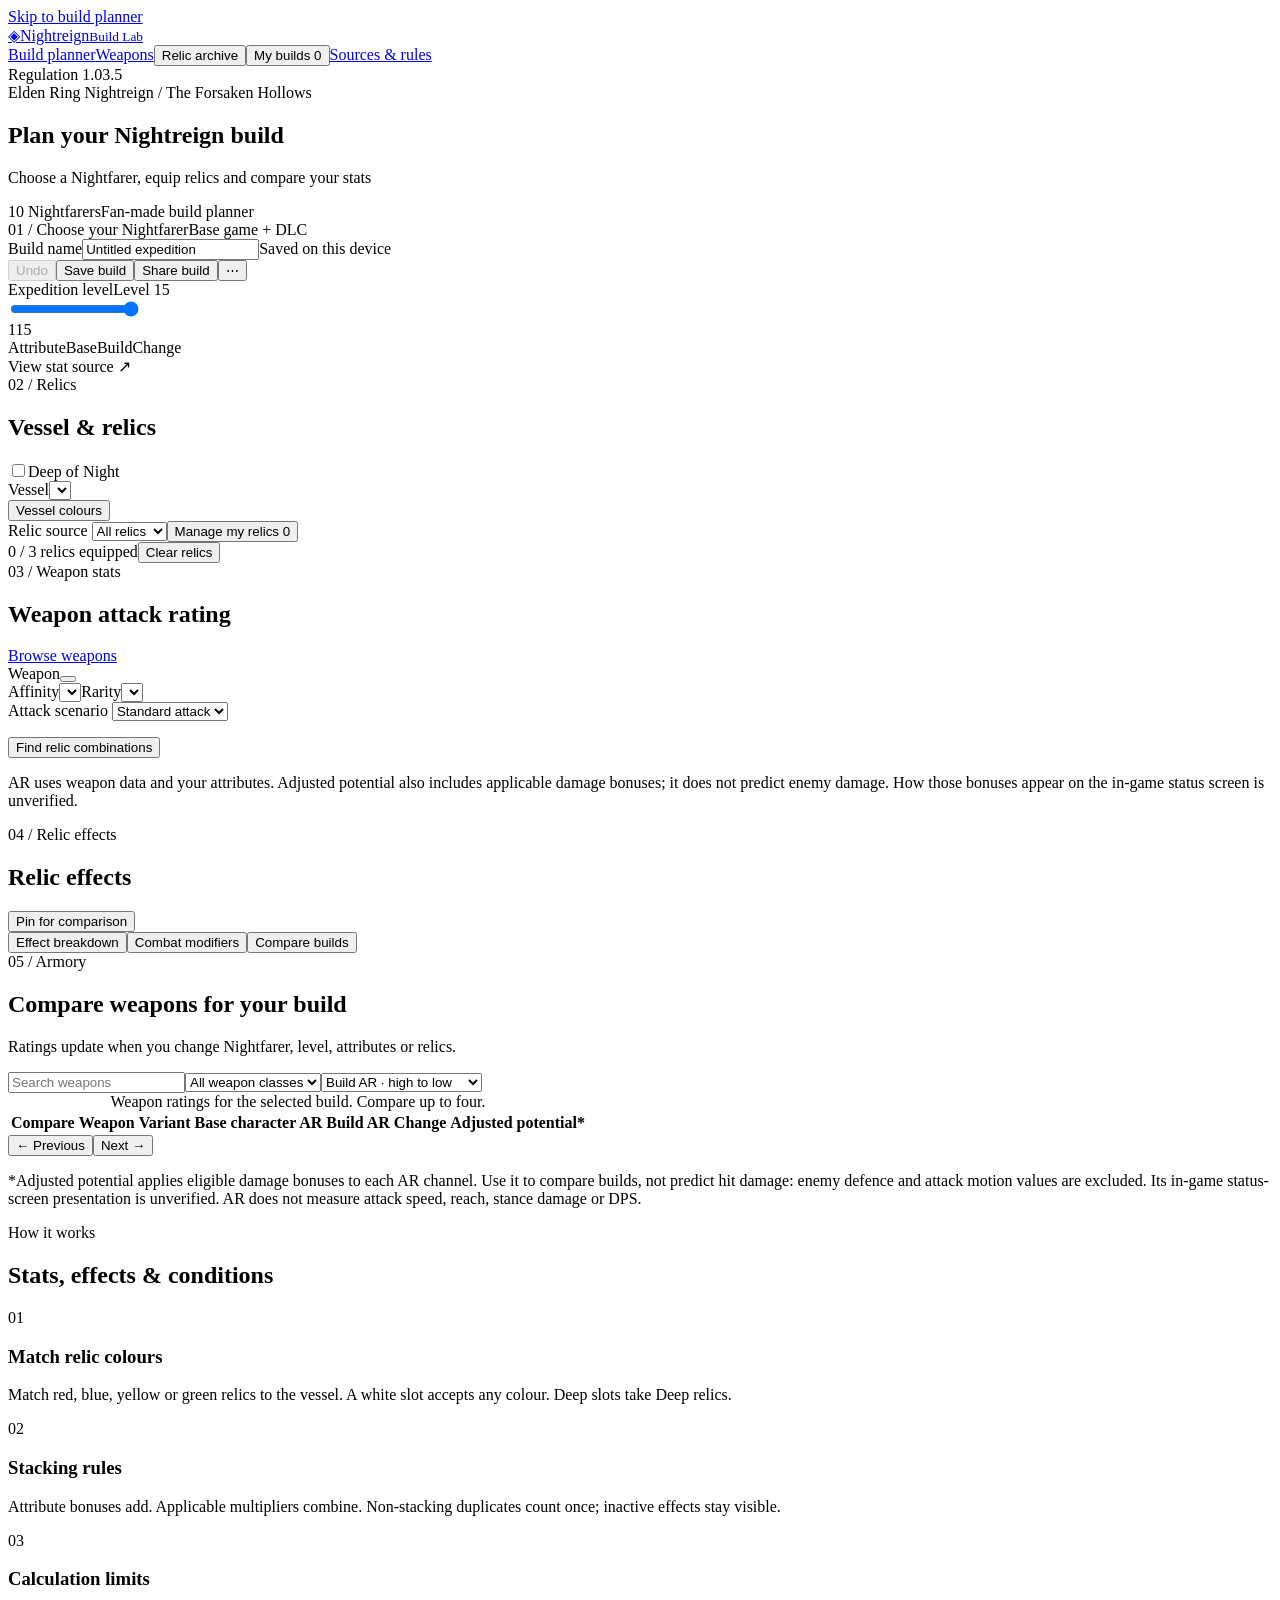
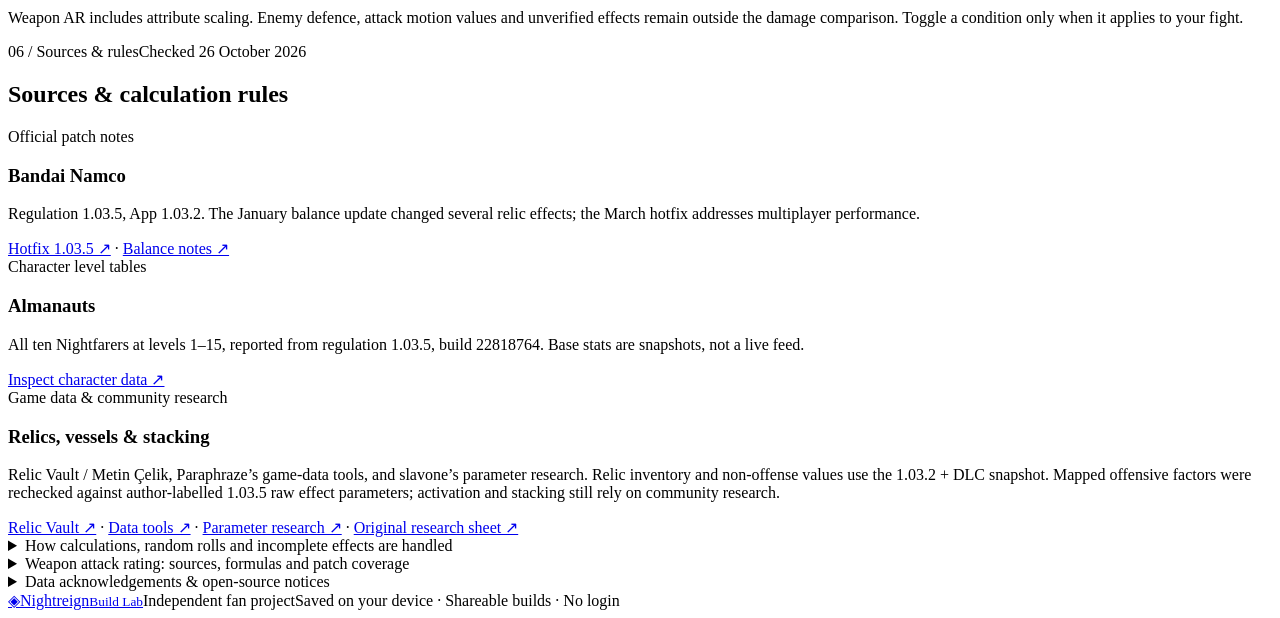
==== commit a48387b8: "Add illustrated weapon picker and class filters" ====
--- a/web/src/index.template.html
+++ b/web/src/index.template.html
@@ -6,7 +6,7 @@
 <div class="build-toolbar" id="planner"><div><label class="sr-only" for="build-name">Build name</label><input id="build-name" maxlength="70" value="Untitled expedition" aria-label="Build name"><span class="auto-note">Saved on this device</span></div><div class="toolbar-actions"><button id="undo" class="quiet" disabled>Undo</button><button id="save-build" class="quiet">Save build</button><button id="share" class="gold-button">Share build</button><button id="more" class="icon-button" aria-label="Import or export build">⋯</button></div></div>
 <div class="planner-grid"><aside class="character-panel panel"><div id="character-art" class="character-art"></div><div class="sheet"><div class="level-row"><label for="level">Expedition level</label><span>Level <output id="level-label">15</output></span></div><input type="range" id="level" min="1" max="15" step="1" value="15" aria-label="Expedition level"><div class="range-ends"><span>1</span><span>15</span></div><div class="resource-list" id="resources"></div><div class="stat-heading"><span>Attribute</span><span>Base</span><span>Build</span><span>Change</span></div><div id="attributes"></div><div id="sheet-note" class="micro-note"></div><div id="abilities" class="abilities"></div><a id="character-source" class="text-link" target="_blank" rel="noopener">View stat source ↗</a></div></aside>
 <div class="build-column"><section class="panel rites"><div class="panel-top"><div><div class="eyebrow">02 / Relics</div><h2>Vessel & relics</h2></div><label class="mode-switch"><input id="deep" type="checkbox"><span class="switch-track"></span><span>Deep of Night</span></label></div><div class="vessel-control"><div class="vessel-field"><label for="vessel">Vessel</label><select id="vessel"></select><div id="vessel-colors" class="vessel-colors"></div></div><button id="colors-button" class="quiet">Vessel colours</button></div><div class="collection-toolbar"><label for="relic-source">Relic source <select id="relic-source"><option value="all">All relics</option><option value="owned">My relics</option></select></label><button id="my-relics" class="quiet">Manage my relics <span id="collection-count">0</span></button></div><div id="slots"></div><div class="slot-footer"><span id="equipped-summary">0 / 3 relics equipped</span><button id="clear-build" class="text-link">Clear relics</button></div></section>
-<section class="panel weapon-focus" id="weapon-focus"><div class="panel-top"><div><div class="eyebrow">03 / Weapon stats</div><h2>Weapon attack rating</h2></div><a class="text-link" href="#armory">Browse weapons</a></div><div class="weapon-setup"><label>Weapon<select id="weapon-select" aria-label="Selected weapon"></select></label><label>Affinity<select id="weapon-affinity" aria-label="Weapon affinity"></select></label><label>Rarity<select id="weapon-rarity" aria-label="Weapon rarity"></select></label></div><div id="weapon-readout"></div><label class="attack-context">Attack scenario <select id="weapon-attack" aria-label="Attack scenario"><option value="standard">Standard attack</option><option value="charged">Charged attack</option><option value="jump">Jump attack</option><option value="critical">Critical hit</option><option value="guardCounter">Guard counter</option><option value="skill">Weapon skill</option></select></label><p id="attack-scenario-explanation" class="micro-note" role="status"></p><div id="weapon-relic-detail"></div><button id="open-optimizer" class="gold-button">Find relic combinations</button><p class="micro-note">AR uses weapon data and your attributes. Adjusted potential also includes applicable damage bonuses; it does not predict enemy damage. How those bonuses appear on the in-game status screen is unverified.</p></section>
+<section class="panel weapon-focus" id="weapon-focus"><div class="panel-top"><div><div class="eyebrow">03 / Weapon stats</div><h2>Weapon attack rating</h2></div><a class="text-link" href="#armory">Browse weapons</a></div><div class="weapon-setup"><div class="weapon-picker-field"><span id="weapon-picker-label">Weapon</span><button id="weapon-picker" class="weapon-picker-choice" aria-haspopup="dialog" aria-labelledby="weapon-picker-label weapon-picker-current"></button></div><label>Affinity<select id="weapon-affinity" aria-label="Weapon affinity"></select></label><label>Rarity<select id="weapon-rarity" aria-label="Weapon rarity"></select></label></div><div id="weapon-readout"></div><label class="attack-context">Attack scenario <select id="weapon-attack" aria-label="Attack scenario"><option value="standard">Standard attack</option><option value="charged">Charged attack</option><option value="jump">Jump attack</option><option value="critical">Critical hit</option><option value="guardCounter">Guard counter</option><option value="skill">Weapon skill</option></select></label><p id="attack-scenario-explanation" class="micro-note" role="status"></p><div id="weapon-relic-detail"></div><button id="open-optimizer" class="gold-button">Find relic combinations</button><p class="micro-note">AR uses weapon data and your attributes. Adjusted potential also includes applicable damage bonuses; it does not predict enemy damage. How those bonuses appear on the in-game status screen is unverified.</p></section>
 <section class="panel results"><div class="panel-top"><div><div class="eyebrow">04 / Relic effects</div><h2>Relic effects</h2></div><button id="pin-build" class="quiet">Pin for comparison</button></div><div id="coverage-note" class="coverage-note"></div><div id="warnings"></div><div class="result-tabs" role="tablist" aria-label="Build results"><button id="tab-effects" role="tab" aria-selected="true">Effect breakdown</button><button id="tab-modifiers" role="tab" aria-selected="false">Combat modifiers</button><button id="tab-compare" role="tab" aria-selected="false">Compare builds</button></div><div id="result-content"></div></section></div>
 </div>
 <section class="armory-section" id="armory"><div class="section-caption"><span>05 / Armory</span><span id="armory-context"></span></div><div class="armory-heading"><div><h2>Compare weapons for your build</h2><p>Ratings update when you change Nightfarer, level, attributes or relics.</p></div><span class="armory-size" id="weapon-count"></span></div><div class="armory-controls"><input type="search" id="weapon-search" class="search-input" placeholder="Search weapons" aria-label="Search weapons"><select id="weapon-category" aria-label="Weapon category"><option value="all">All weapon classes</option></select><select id="weapon-sort" aria-label="Sort weapons"><option value="modified">Build AR · high to low</option><option value="delta">AR gained from relics</option><option value="potential">Relic-adjusted potential</option><option value="name">Weapon name</option></select></div><div class="weapon-data-boundary" id="weapon-data-boundary"></div><div class="armory-scroll"><table class="weapon-table"><caption class="sr-only">Weapon ratings for the selected build. Compare up to four.</caption><thead><tr><th>Compare</th><th>Weapon</th><th>Variant</th><th>Base character AR</th><th>Build AR</th><th>Change</th><th>Adjusted potential*</th></tr></thead><tbody id="weapon-table-body"></tbody></table></div><div class="armory-pagination"><span id="armory-page-label"></span><div><button id="weapon-prev" class="quiet">← Previous</button><button id="weapon-next" class="quiet">Next →</button></div></div><p class="sub-note">*Adjusted potential applies eligible damage bonuses to each AR channel. Use it to compare builds, not predict hit damage: enemy defence and attack motion values are excluded. Its in-game status-screen presentation is unverified. AR does not measure attack speed, reach, stance damage or DPS.</p><div id="weapon-comparison"></div></section>
@@ -14,5 +14,6 @@
 <section id="sources" class="sources"><div class="section-caption"><span>06 / Sources & rules</span><span>Checked 26 October 2026</span></div><h2>Sources & calculation rules</h2><div class="source-grid"><article><span class="eyebrow">Official patch notes</span><h3>Bandai Namco</h3><p>Regulation 1.03.5, App 1.03.2. The January balance update changed several relic effects; the March hotfix addresses multiplayer performance.</p><a href="https://en.bandainamcoent.eu/elden-ring/news/elden-ring-nightreign-hotfix-1035" target="_blank" rel="noopener">Hotfix 1.03.5 ↗</a> · <a href="https://en.bandainamcoent.eu/elden-ring/news/elden-ring-nightreign-patch-notes-version-1032" target="_blank" rel="noopener">Balance notes ↗</a></article><article><span class="eyebrow">Character level tables</span><h3>Almanauts</h3><p>All ten Nightfarers at levels 1–15, reported from regulation 1.03.5, build 22818764. Base stats are snapshots, not a live feed.</p><a href="https://almanauts.com/nightreign/" target="_blank" rel="noopener">Inspect character data ↗</a></article><article><span class="eyebrow">Game data & community research</span><h3>Relics, vessels & stacking</h3><p>Relic Vault / Metin Çelik, Paraphraze’s game-data tools, and slavone’s parameter research. Relic inventory and non-offense values use the 1.03.2 + DLC snapshot. Mapped offensive factors were rechecked against author-labelled 1.03.5 raw effect parameters; activation and stacking still rely on community research.</p><a href="https://github.com/tonydavis629/nightreign-relic-vault" target="_blank" rel="noopener">Relic Vault ↗</a> · <a href="https://github.com/ParaphrazeTutorials/nightreign-data-tools" target="_blank" rel="noopener">Data tools ↗</a> · <a href="https://github.com/slavone/nighreign_relic_calculator" target="_blank" rel="noopener">Parameter research ↗</a> · <a href="https://docs.google.com/spreadsheets/d/1meXOw4jR1hh7YXVMeijWwSDIXnCw6Tk4hTZPq2qvyK4/edit" target="_blank" rel="noopener">Original research sheet ↗</a></article></div><details><summary>How calculations, random rolls and incomplete effects are handled</summary><div class="rules"><p>Relic audit (9 November 2026): uploaded regulation data version 10110019 is earlier than the comparison snapshot 10350000. Numerical magnitudes are checked separately from activation, stacking and roll eligibility. Seven existing modifier entries remain community models and are labelled in the breakdown. Raider’s damage-during-skill bonus is a manual 20-second scenario: ×1.10 damage and ×1.20 maximum stamina. Identical fixed/random aliases of known non-stacking effects count once.</p><p>Base HP, FP and stamina agree with HP = 80 + 20 × Vigor; FP = 45 + 5 × Mind; stamina = 48 + 2 × Endurance in the retrieved character tables. Relic projections use those linear relationships, then resource multipliers, with a floor at the end. Attributes are constrained to 1–99. Resource extrapolations outside the observed attribute ranges are marked.</p><p>Every relic effect is visible, but only mapped numerical effects enter totals. Character-specific effects activate only for that Nightfarer. Conditional effects start off. Stat-reallocation effects are excluded unless their level-specific model has been verified. Omitted numerical effects make the projected status incomplete; no missing effect is treated as zero strength.</p><p>Combat figures are applicable relic factors, not weapon attack rating or final damage. Different hit types and weapon conditions cannot always apply simultaneously. Damage negation combines the remaining-damage factors. Unknown self-stacking duplicates are conservatively excluded. The separate Weapon stats models weapon scaling from source coefficients. Temporary effect timing, ammunition and enemy defence are not simulated.</p><p>Custom rolls warn about snapshot type eligibility, same-relic exclusion groups, paired drawbacks and roll-slot eligibility. These uncertain metadata checks do not block adding an owned relic or exclude its mapped effects from totals. They are planning records, not proof that a roll exists in your inventory or can drop from a particular source. Fixed relics follow their own game item records. Unique items cannot be equipped twice. Random scenes have no finite inventory catalogue: this archive lists their effect types instead. The 84 fixed records are catalogued game data, not a guarantee that every item is obtainable; The Will of Balance has unconfirmed current availability.</p><p>Forgotten Scholar’s Goblet has a reported colour conflict in community sources. This planner uses the game-data tooling’s red first Deep slot. Verify it against your inventory. Artwork is from the official character gallery and remains © Bandai Namco / FromSoftware. Independent fan project; no affiliation or endorsement.</p><p>Builds and your relic collection are saved in this browser. PC save import reads files locally; it never uploads or edits them. Sharing puts the build in the link itself; no account or server stores it. No save files are edited.</p></div></details><details><summary>Weapon attack rating: sources, formulas and patch coverage</summary><div class="rules"><p id="weapon-source-notes"></p><p>The roster and AR formula use CryptidTracker’s original Nightreign research. Weapon, reinforcement, element-correction and scaling-curve fields were rechecked against an author-labelled Regulation 1.03.5 community snapshot. It is a relic-weight mod distribution; its weapon fields match the original baseline across the curated roster and its 17 curves. Relic rolling weights from that mod are not used. Sixteen independent current AR reference values for Zweihander and Greatsword also match. This is versioned community data, not an official release export or live feed. Two DLC starter labels describe the character and weapon type because their exact English item names were unavailable in the source name table.</p><p>Attribute terms use correction curves and the AttackElementCorrect influence/override values, including the source’s negative-term branch. No requirement penalty is applied. Attributes follow the source model’s 1–99 range. A 1.5× Strength bonus for two-handing is not assumed.</p><p>Each channel is truncated separately; total AR truncates the sum of unrounded channels. Staff and seal strike AR is separate from casting scaling. Catalyst spell-buff values exclude spell motion values and school/passive bonuses. Bow, crossbow and ballista ratings exclude ammunition. Starting-weapon infusion relics, weapon passives, status buildup and temporary weapon buffs are outside the AR model. Use the affinity selector for a hypothetical supported weapon variant; equipping an infusion relic does not automatically choose a variant. Spell and item-only relics are excluded from weapon strike potential. Conditional and inventory bonuses require the correct run condition to be enabled.</p><p><a href="https://docs.google.com/spreadsheets/d/1Os2EzEiqE29HKsiv6UjBEQQOZrxj9ssvPAKMDc8CYr8/edit" target="_blank" rel="noopener">CryptidTracker’s original AR calculator ↗</a> · <a href="https://almanauts.com/nightreign/weapons/" target="_blank" rel="noopener">Current comparison tables ↗</a> · <a href="https://github.com/ip1259/Rolling_Pool_Editor" target="_blank" rel="noopener">Regulation 1.03.5 effect parameters ↗</a></p></div></details><details><summary>Data acknowledgements & open-source notices</summary><div class="rules" id="licenses"></div></details></section>
 </main><footer><a class="brand" href="#"><span class="brand-mark">◈</span><span>Nightreign<small>Build Lab</small></span></a><span>Independent fan project</span><span>Saved on your device · Shareable builds · No login</span></footer>
 <div id="drawer-backdrop" class="backdrop" hidden></div><aside id="drawer" class="drawer" role="dialog" aria-modal="true" aria-labelledby="drawer-title" hidden><div class="drawer-top"><div><div class="eyebrow" id="drawer-kicker">Relic archive</div><h2 id="drawer-title">Choose a relic</h2><p id="drawer-context"></p></div><button class="close-button" id="drawer-close" aria-label="Close relic library">×</button></div><div id="drawer-body"></div></aside>
+<dialog id="weapon-dialog" aria-labelledby="weapon-dialog-title"><div class="modal-head"><h2 id="weapon-dialog-title">Choose a weapon</h2><form method="dialog"><button class="close-button" aria-label="Close weapon picker">×</button></form></div><div class="weapon-picker-filters"><label>Search <input type="search" id="weapon-picker-search" class="search-input" placeholder="Weapon name or class" autofocus></label><label>Weapon class <select id="weapon-picker-class"></select></label></div><p id="weapon-picker-count" class="micro-note" role="status"></p><ul id="weapon-picker-results"></ul></dialog>
 <dialog id="modal"><div class="modal-head"><h2 id="modal-title"></h2><button id="modal-close" class="close-button" aria-label="Close dialog">×</button></div><div id="modal-body"></div></dialog><div id="toast" role="status" aria-live="polite"></div>
 <script>/*DATA*/</script><script>/*ENGINE*/</script><script>/*APP*/</script></body></html>
